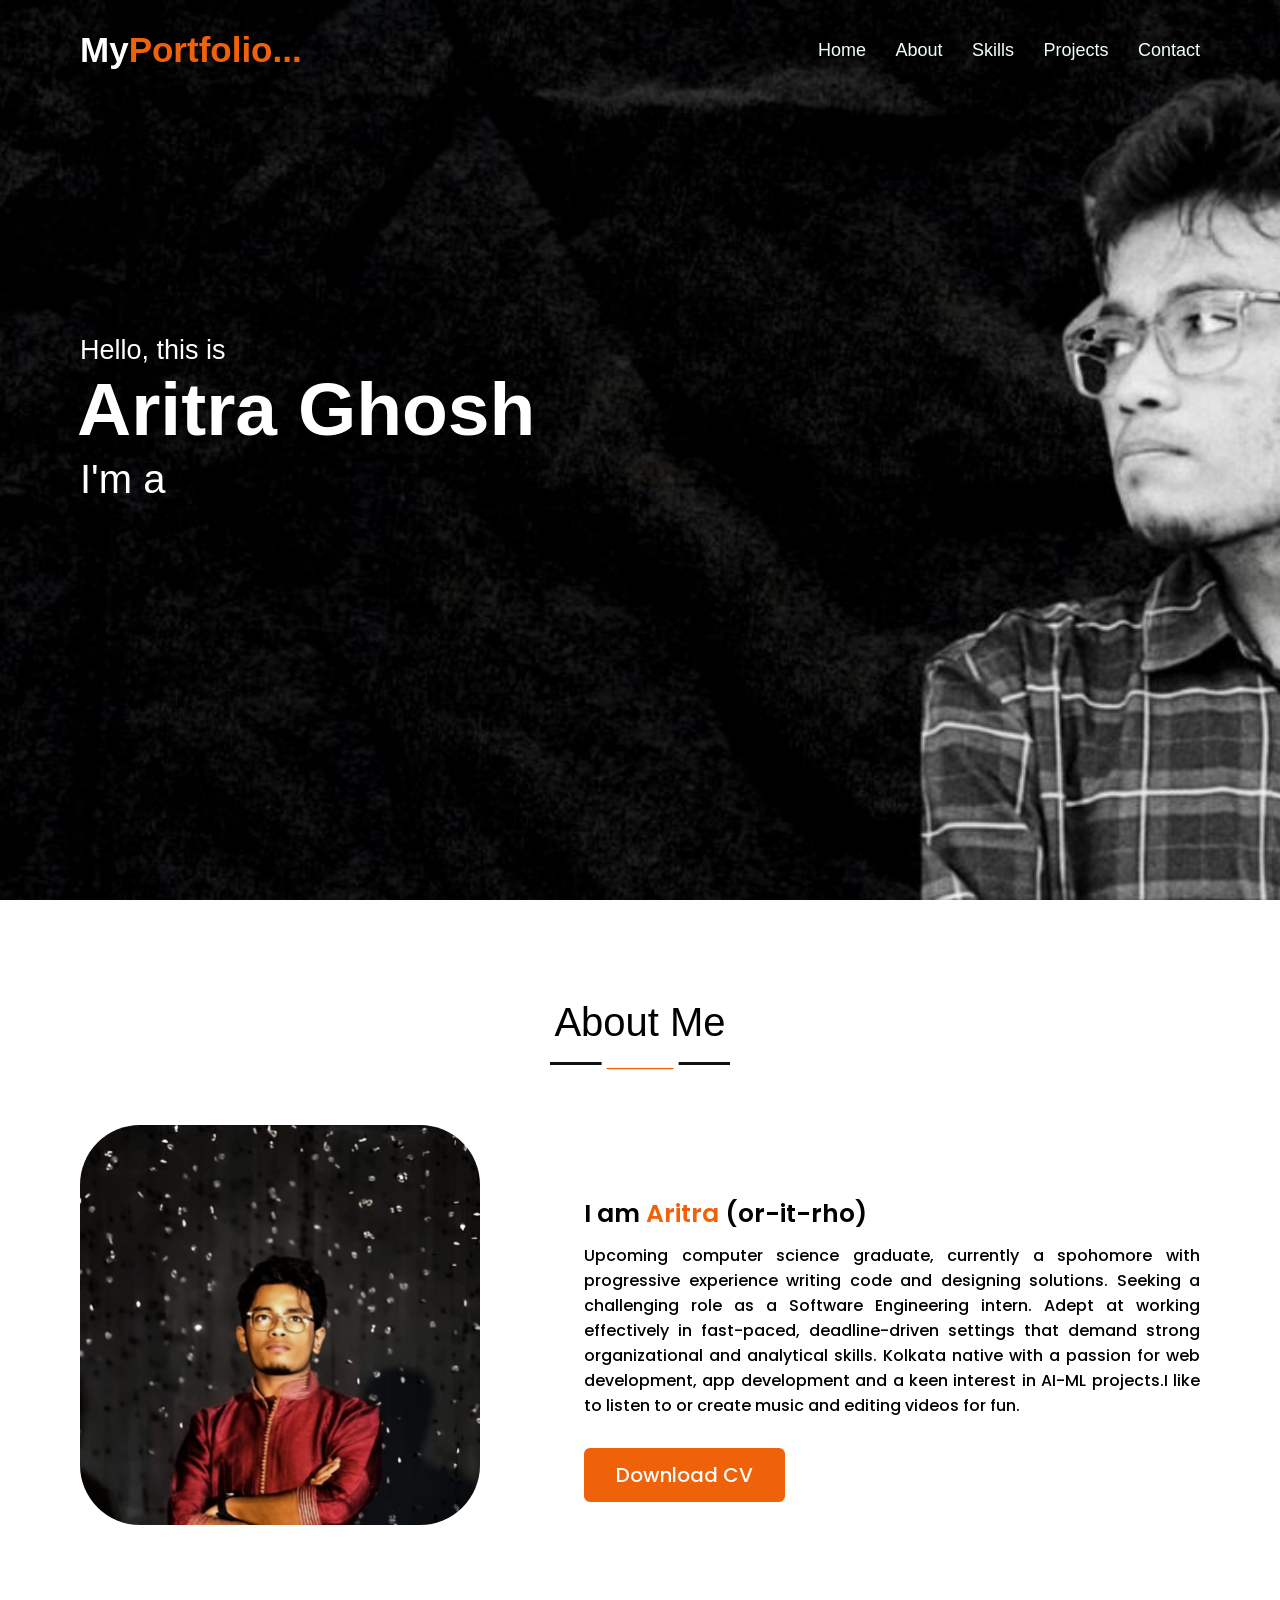
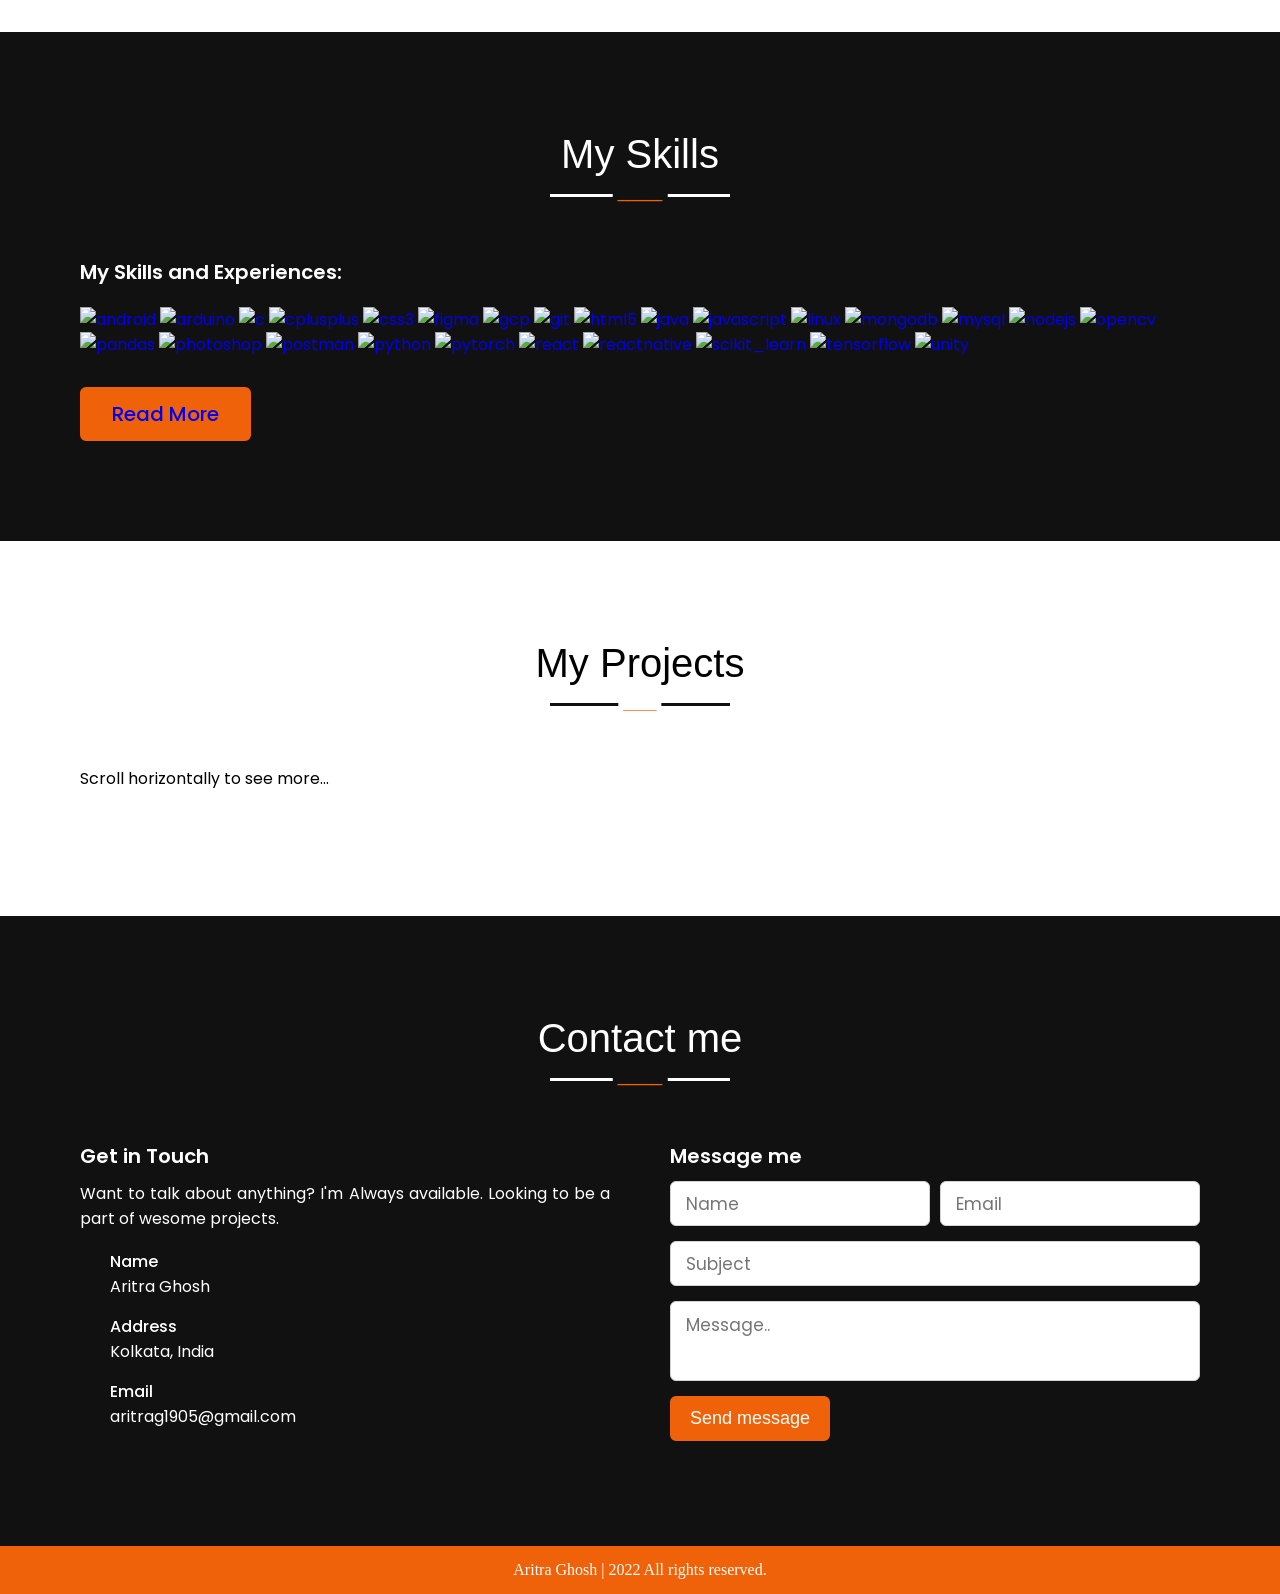
==== index.html @ 06ac8fee "Rename folioindex.html to index.html" ====
<!DOCTYPE html>
<html lang="en">

    <head>
        <meta charset="UTF-8">
        <meta name="viewport" content="width=device-width, initial-scale=1.0">
        <title>Aritra Ghosh</title>
        <link rel="stylesheet" href="foliostyle.css">
        <script src="https://kit.fontawesome.com/a076d05399.js"></script>
        <script src="https://code.jquery.com/jquery-3.5.1.min.js"></script>
        <script src="https://cdnjs.cloudflare.com/ajax/libs/typed.js/2.0.12/typed.min.js"></script>
        <script src="https://cdnjs.cloudflare.com/ajax/libs/waypoints/4.0.1/jquery.waypoints.min.js"></script>
        <script src="https://kit.fontawesome.com/a94023e03b.js"></script>
        <script src="https://cdnjs.cloudflare.com/ajax/libs/OwlCarousel2/2.3.4/owl.carousel.min.js"></script>
        <link rel="stylesheet" href="https://cdnjs.cloudflare.com/ajax/libs/OwlCarousel2/2.3.4/assets/owl.carousel.min.css"/>
    </head>

    <body>
        <div class="scroll-up-btn">
            <i class="fas fa-angle-up"></i>
        </div>

        <!--navbar section start-->
        <nav class="navbar">
            <div class="max-width">
                <div class="logo"><a href="#">My<span>Portfolio...</span></a></div>
                <ul class="menu">
                    <li><a href="#home" class="menu-btn">Home</a></li>
                    <li><a href="#about" class="menu-btn">About</a></li>
                    <li><a href="#skills" class="menu-btn">Skills</a></li>
                    <li><a href="#teams" class="menu-btn">Projects</a></li>
                    <li><a href="#contact" class="menu-btn">Contact</a></li>
                </ul>
                <div class="menu-btn">
                    <i class="fas fa-bars"></i>
                </div>
            </div>
        </nav>

        <!-- home section start -->
        <section class="home" id="home">
            <div class="max-width">
                <div class="home-content">
                    <div class="text-1">Hello, this is</div>
                    <div class="text-2">Aritra Ghosh</div>
                    <div class="text-3">I'm a <span class="typing"></span></div>
                    <!--<a href="https://www.linkedin.com/in/aritraghosh1905/" target="_blank">Hire me</a>-->
                    <a href="https://www.linkedin.com/in/aritraghosh1905/" target="_blank" class="fab fa-linkedin" style="margin-top: 150px;margin-right: 20px;font-size: 50px;color:aliceblue;"></a>
                    <a href="https://github.com/TheCleverIdiott" target="_blank" class="fab fa-github-square" style="margin-right: 20px;font-size: 50px;color:aliceblue;"></a>
                    <a href="https://twitter.com/AritraG_?t=d9VGV6i6XvkN2XAbL32r4g&s=09" target="_blank" class="fab fa-twitter-square" style="margin-right: 20px;font-size: 50px;color:aliceblue;"></a>
                    <a href="https://instagram.com/_.thecleveridiot._?igshid=YmMyMTA2M2Y=" target="_blank" class="fab fa-instagram-square" style="margin-right: 20px;font-size: 50px;color:aliceblue;"></a>
                    <a href="https://www.facebook.com/profile.php?id=100022439499129" target="_blank" class="fab fa-facebook-square" style="margin-right: 20px;font-size: 50px;color:aliceblue;"></a>
                </div>
            </div>
        </section>

        <!-- about section start -->
        <section class="about" id="about">
            <div class="max-width">
                <h2 class="title">About Me</h2>
                <div class="about-content">
                    <div class="column left">
                        <img src="profile-1.jpeg" alt="">
                    </div>
                    <div class="column right">
                        <div class="text">I am <span>Aritra</span> (or-it-rho)</div>
                        <p>Upcoming computer science graduate, currently a spohomore with progressive experience writing code and designing solutions. Seeking a challenging role as a Software Engineering intern. Adept at working effectively in fast-paced, deadline-driven settings that demand strong organizational and analytical skills. Kolkata native with a passion for web development, app development and a keen interest in AI-ML projects.I like to listen to or create music and editing videos for fun.</p>
                        <a href="https://www.canva.com/design/DAFDxd1d36I/iUpHXZbyqyY1tHmh8yliJA/view?utm_content=DAFDxd1d36I&utm_campaign=designshare&utm_medium=link2&utm_source=sharebutton" target="_blank">Download CV</a>
                    </div>
                </div>
            </div>
        </section>



        <!---Skills Section start-->
        <section class="skills" id="skills">
            <div class="max-width">
                <h2 class="title">My Skills</h2>
                <div class="skills-content">
                    <div class="column-left">
                        <div class="text">My Skills and Experiences: </div>
                        <p>
                        <a href="https://developer.android.com" target="_blank" rel="noreferrer"><img src="https://raw.githubusercontent.com/devicons/devicon/master/icons/android/android-original-wordmark.svg" alt="android" width="100" height="100"/></a>
                        <a href="https://www.arduino.cc/" target="_blank" rel="noreferrer"> <img src="https://cdn.worldvectorlogo.com/logos/arduino-1.svg" alt="arduino" width="100" height="100"/> </a>
                        <a href="https://www.cprogramming.com/" target="_blank" rel="noreferrer"> <img src="https://raw.githubusercontent.com/devicons/devicon/master/icons/c/c-original.svg" alt="c" width="100" height="100"/> </a>
                        <a href="https://www.w3schools.com/cpp/" target="_blank" rel="noreferrer"> <img src="https://raw.githubusercontent.com/devicons/devicon/master/icons/cplusplus/cplusplus-original.svg" alt="cplusplus" width="100" height="100"/> </a>
                        <a href="https://www.w3schools.com/css/" target="_blank" rel="noreferrer"> <img src="https://raw.githubusercontent.com/devicons/devicon/master/icons/css3/css3-original-wordmark.svg" alt="css3" width="100" height="100"/> </a> <a href="https://www.figma.com/" target="_blank" rel="noreferrer"></a>
                        <a href="https://www.figma.com/" target="_blank" rel="noreferrer"> <img src="https://www.vectorlogo.zone/logos/figma/figma-icon.svg" alt="figma" width="100" height="100"/> </a>
                        <a href="https://cloud.google.com" target="_blank" rel="noreferrer"> <img src="https://www.vectorlogo.zone/logos/google_cloud/google_cloud-icon.svg" alt="gcp" width="100" height="100"/> </a>
                        <a href="https://git-scm.com/" target="_blank" rel="noreferrer"> <img src="https://www.vectorlogo.zone/logos/git-scm/git-scm-icon.svg" alt="git" width="100" height="100"/> </a>
                        <a href="https://www.w3.org/html/" target="_blank" rel="noreferrer"> <img src="https://raw.githubusercontent.com/devicons/devicon/master/icons/html5/html5-original-wordmark.svg" alt="html5" width="100" height="100"/> </a>
                        <a href="https://www.java.com" target="_blank" rel="noreferrer"> <img src="https://raw.githubusercontent.com/devicons/devicon/master/icons/java/java-original.svg" alt="java" width="100" height="100"> </a>
                        <a href="https://developer.mozilla.org/en-US/docs/Web/JavaScript" target="_blank" rel="noreferrer"> <img src="https://raw.githubusercontent.com/devicons/devicon/master/icons/javascript/javascript-original.svg" alt="javascript" width="100" height="100"/> </a>
                        <a href="https://www.linux.org/" target="_blank" rel="noreferrer"> <img src="https://raw.githubusercontent.com/devicons/devicon/master/icons/linux/linux-original.svg" alt="linux" width="100" height="100"/> </a>
                        <a href="https://www.mongodb.com/" target="_blank" rel="noreferrer"> <img src="https://raw.githubusercontent.com/devicons/devicon/master/icons/mongodb/mongodb-original-wordmark.svg" alt="mongodb" width="100" height="100"/> </a>
                        <a href="https://www.mysql.com/" target="_blank" rel="noreferrer"> <img src="https://raw.githubusercontent.com/devicons/devicon/master/icons/mysql/mysql-original-wordmark.svg" alt="mysql" width="100" height="100"/> </a>
                        <a href="https://nodejs.org" target="_blank" rel="noreferrer"> <img src="https://raw.githubusercontent.com/devicons/devicon/master/icons/nodejs/nodejs-original-wordmark.svg" alt="nodejs" width="100" height="100"/> </a>
                        <a href="https://opencv.org/" target="_blank" rel="noreferrer"> <img src="https://www.vectorlogo.zone/logos/opencv/opencv-icon.svg" alt="opencv" width="100" height="100"/> </a>
                        <a href="https://pandas.pydata.org/" target="_blank" rel="noreferrer"> <img src="https://raw.githubusercontent.com/devicons/devicon/2ae2a900d2f041da66e950e4d48052658d850630/icons/pandas/pandas-original.svg" alt="pandas" width="100" height="100"/> </a>
                        <a href="https://www.photoshop.com/en" target="_blank" rel="noreferrer"> <img src="https://raw.githubusercontent.com/devicons/devicon/master/icons/photoshop/photoshop-line.svg" alt="photoshop" width="100" height="100"/> </a>
                        <a href="https://postman.com" target="_blank" rel="noreferrer"> <img src="https://www.vectorlogo.zone/logos/getpostman/getpostman-icon.svg" alt="postman" width="100" height="100"/> </a>
                        <a href="https://www.python.org" target="_blank" rel="noreferrer"> <img src="https://raw.githubusercontent.com/devicons/devicon/master/icons/python/python-original.svg" alt="python" width="100" height="100"/> </a>
                        <a href="https://pytorch.org/" target="_blank" rel="noreferrer"> <img src="https://www.vectorlogo.zone/logos/pytorch/pytorch-icon.svg" alt="pytorch" width="100" height="100"/> </a>
                        <a href="https://reactjs.org/" target="_blank" rel="noreferrer"> <img src="https://raw.githubusercontent.com/devicons/devicon/master/icons/react/react-original-wordmark.svg" alt="react" width="100" height="100"/> </a> 
                        <a href="https://reactnative.dev/" target="_blank" rel="noreferrer"> <img src="https://reactnative.dev/img/header_logo.svg" alt="reactnative" width="100" height="100"/> </a>
                        <a href="https://scikit-learn.org/" target="_blank" rel="noreferrer"> <img src="https://upload.wikimedia.org/wikipedia/commons/0/05/Scikit_learn_logo_small.svg" alt="scikit_learn" width="100" height="100"/> </a>
                        <a href="https://www.tensorflow.org" target="_blank" rel="noreferrer"> <img src="https://www.vectorlogo.zone/logos/tensorflow/tensorflow-icon.svg" alt="tensorflow" width="100" height="100"/> </a>
                        <a href="https://unity.com/" target="_blank" rel="noreferrer"> <img src="https://www.vectorlogo.zone/logos/unity3d/unity3d-icon.svg" alt="unity" width="100" height="100"/> </a>
                        </p>
                        <div class="readmore">
                            <a href="#">Read More</a>
                        </div>
                    </div>
                </div>
            </div>
        </section>

        <!-- del 1 -->

        <!-- teams/ pro f m section start-->
        <section class="teams" id="teams">
            <div class="max-width">
                <h2 class="title">My Projects</h2>
                <p>Scroll horizontally to see more...</p>
                <br>
                <div class="carousel owl-carousel">
                    <!--proj 1-->
                    <div class="card">
                        <div class="box">
                            <img src="senmeter logo.jpeg" height="50%" width="50%">
                            <div class="text">SenMeter</div>
                            <p>A tool that detects depression from your online presence using AI.</p>
                        </div>
                    </div>
                    <!--proj 2-->
                    <div class="card">
                        <div class="box">
                            <img src="senmeter logo.jpeg" height="50%" width="50%">
                            <div class="text">Result Predictor</div>
                            <p>Predicting the score of a student based on the number of hours the student studied.</p>
                        </div>
                    </div>
                    <!--proj 3-->
                    <div class="card">
                        <div class="box">
                            <img src="senmeter logo.jpeg" height="50%" width="50%">
                            <div class="text">Desktop Gesture Control</div>
                            <p>Control features of your desktop like brightness, volume and cursor using just hand gestures.</p>
                        </div>
                    </div> 
                    <div class="card">
                        <div class="box">
                            <img src="senmeter logo.jpeg" height="50%" width="50%">
                            <div class="text">Desktop Gesture Control</div>
                            <p>Control features of your desktop like brightness, volume and cursor using just hand gestures.</p>
                        </div>
                    </div>
                    <div class="card">
                        <div class="box">
                            <img src="senmeter logo.jpeg" height="50%" width="50%">
                            <div class="text">Desktop Gesture Control</div>
                            <p>Control features of your desktop like brightness, volume and cursor using just hand gestures.</p>
                        </div>
                    </div>
                </div>
            </div>
        </section>

        <!-- contact section start -->
        <section class="contact" id="contact">
            <div class="max-width">
                <h2 class="title">Contact me</h2>
                <div class="contact-content">
                    <div class="column left">
                        <div class="text">Get in Touch</div>
                        <p>Want to talk about anything? I'm Always available. Looking to be a part of wesome projects.</p>
                        <div class="icons">
                            <div class="row">
                                <i class="fas fa-user"></i>
                                <div class="info">
                                    <div class="head">Name</div>
                                    <div class="sub-title">Aritra Ghosh</div>
                                </div>
                            </div>
                            <div class="row">
                                <i class="fas fa-map-marker-alt"></i>
                                <div class="info">
                                    <div class="head">Address</div>
                                    <div class="sub-title">Kolkata, India</div>
                                </div>
                            </div>
                            <div class="row">
                                <i class="fas fa-envelope"></i>
                                <div class="info">
                                    <div class="head">Email</div>
                                    <div class="sub-title">aritrag1905@gmail.com</div>
                                </div>
                            </div>
                        </div>
                    </div>
                    <div class="column right">
                        <div class="text">Message me</div>
                        <form action="#mailto:aritrag1905@gmail.com">
                            <div class="fields">
                                <div class="field name">
                                    <input type="text" placeholder="Name" required>
                                </div>
                                <div class="field email">
                                    <input type="email" placeholder="Email" required>
                                </div>
                            </div>
                            <div class="field">
                                <input type="text" placeholder="Subject" required>
                            </div>
                            <div class="field textarea">
                                <textarea cols="30" rows="10" placeholder="Message.." required></textarea>
                            </div>
                            <div class="button-area">
                                <button type="submit">Send message</button>
                            </div>
                        </form>
                    </div>
                </div>
            </div>
        </section>

        <!-- footer section start -->
        <footer>
            <span class="far fa-copyright"></span>Aritra Ghosh | 2022 All rights reserved.</span>
        </footer>

        <script src="folioscript.js"></script>
        
    </body>

</html>
---- foliostyle.css ----
@import url('https://fonts.googleapis.com/css2?family=rgb(240, 98, 9)+Text&family=Poppins:wght@100&display=swap');

*{
    margin: 0;
    padding: 0;
    box-sizing:border-box;
    text-decoration: none;
}
html{
    scroll-behavior: smooth;
}
.max-width{
    max-width: 1300px;
    padding: 0 80px;
    margin: auto;
}

/*navbar stylying*/
.navbar{
    position: fixed;
    width: 100%;
    z-index: 999;
    padding: 30px 0;
    font-family: 'Ubuntu', sans-serif;
    transition: all 0.3s ease;
}
.navbar.sticky{
    padding: 15px 0;
    background: rgb(240, 98, 9);
}
.navbar .max-width{
    display: flex;
    align-items: center;
    justify-content: space-between;
}
.navbar .logo a{
    color: #fff;
    font-size: 35px;
    font-weight: 600;
}
.navbar .logo a span{
    color: rgb(240, 98, 9);
    transition: all 0.3s ease;
}
.navbar.sticky .logo a span{
    color:#fff;
    transition: all 0.3s ease;
}
.navbar.sticky .logo a span{
    color:#fff;
    transition: all 0.3s ease;
}
.navbar .menu li {
    list-style: none;
    display: inline-block;
}
.navbar .menu li a{
    display: block;
    color: azure;
    font-size: 18px;
    font-weight:500;
    margin-left: 25px;
    transition: color 0.3s ease;
}
.navbar .menu li a:hover{
    color: rgb(240, 98, 9);
}
.navbar.sticky .menu li a:hover{
    color:#fff;
}

/*menu btn styling*/
.menu-btn{
    color: #fff;
    font-size: 23px;
    cursor: pointer;
    display: none;
}
.scroll-up-btn{
    position: fixed;
    height: 45px;
    width: 42px;
    background: rgb(240, 98, 9);
    right: 30px;
    bottom: 30px;
    text-align: center;
    line-height: 45px;
    color: #fff;
    border-color: #fff;
    z-index: 9999;
    font-size: 30px;
    border-radius: 6px;
    cursor: pointer;
    opacity: 0;
    pointer-events: none;
    transition: all 0.3s ease;
}
.scroll-up-btn.show{
    bottom: 30px;
    opacity: 1;
    pointer-events: auto;
}

/* home section styling */
.home{
    display: flex;
    background: url("foliobanner.jpg") no-repeat center;
    background-size: cover;
    background-attachment: fixed;
    height: 100vh;
    color:#fff;
    min-width: 500px;
    font-family: 'Ubuntu', sans-serif;
}
.home .max-width{
    margin: auto 0 auto 40px;

}
.home .home-content .text-1{
    font-size: 27px;
}
.home .home-content .text-2{
    font-size: 75px;
    font-weight: 600;
    margin-left: -3px;
}
.home .home-content .text-3{
    font-size: 40px;
    margin: 5px 0;
}
.home .home-content .text-3 span{
    color: rgb(240, 98, 9);
    font-weight: 500;
}
/*.home .home-content a{
    display: inline-block;
    background: rgb(240, 98, 9);
    color: #fff;
    font-size: 25px;
    padding: 12px 36px;
    margin-top: 20px;
    font-weight: 400;
    border-radius: 6px;
    border: 2px solid rgb(240, 98, 9);
    transition: all 0.3s ease;
}
.home .home-content a:hover{
    color: #fff;
    background: none;
}*/

/* all similar styling code */
.about, .services, .skills, .teams, .contact{
    font-family: 'Poppins', sans-serif;
}
.about .about-content, .services .serv-content, .skills .skills-content, .contact .contact-content{
    display: flex;
    flex-wrap: wrap;
    align-content: center;
    justify-content: space-between;
}
section{
    padding: 100px 0;
}
section .title{
    position: relative;
    text-align: center;
    font-size: 40px;
    font-weight: 500;
    margin-bottom: 60px;
    padding-bottom: 20px;
    font-family: 'Ubuntu', sans-serif;
}
section .title::before{
    content: "";
    position: absolute;
    bottom: 0px;
    left: 50%;
    width: 180px;
    height: 3px;
    background: #111;
    transform: translateX(-50%);
}
section .title::after{
    content: "______";
    position: absolute;
    bottom: -10px;
    left: 50%;
    font-size: 20px;
    color: rgb(240, 98, 9);
    padding: 5px;
    background: #fff;
    transform: translateX(-50%);
}

/* About Section Styling */
.about .about-content .left{
    width: 25%;
}
.about .about-content .left img{
    height:400px;
    width: 400px;
    object-fit: cover;
    border-radius: 15%;
}
.about .about-content .right{
    font-weight: 500;
    width: 55%;
    margin-top: 70px;
}
.about .about-content .right .text{
    font-size: 25px;
    font-weight: 600;
    margin-bottom: 10px;
}
.about .about-content .right .text span{
    color: rgb(240, 98, 9);
}
.about .about-content .right p{
    text-align: justify;
}
.about .about-content .right a{
    display: inline-block;
    background: rgb(240, 98, 9);
    color: #fff;
    font-size: 20px;
    font-weight: 500;
    padding: 10px 30px;
    margin-top: 30px;
    border-radius: 6px;
    border: 2px solid rgb(240, 98, 9);
    transition: all 0.3s ease;
}
.about .about-content .right a:hover{
    color: rgb(240, 98, 9);
    background: none;
}


/* services section styling */
.services{
    color: #fff;
    background: #111;
}
.services .title::before{
    background: #fff;
}
.services .title::after{
    background: #111;
    content: "____";
}
.services .serv-content .card{
    width: calc(33% - 20px);
    background: #222;
    text-align: center;
    border-radius: 6px;
    padding: 20px 25px;
    cursor: pointer;
    transition: all 0.3s ease;
}
.services .serv-content .card:hover{
    background: rgb(240, 98, 9);
}
.services .serv-content .card .box{
    transition: all 0.3s ease;
}
.services .serv-content .card:hover .box{
    transform: scale(1.05);
}
/*.services .serv-content .card{}
.services .serv-content .card i{
    background: #fff;
}
*/
.services .serv-content .card .text{
    font-size: 25px;
    font-weight: 500;
    margin: 10px 0 7px 0;
}


/* skills section styling */
/*.skills{
    display: flex;
    background: url("BL BG.jpg") no-repeat center;
    background-size: cover;
    background-attachment: fixed;
    height: 100vh;
}*/
.skills{
    color: #fff;
    background: #111;
}
.skills .title::before{
    background: #fff;
}
.skills .title::after{
    background: #111;
    content: "____";
}
.skills .skills-content .column{
    width: calc(50% - 30px);
}
.skills .skills-content .text{
    font-size: 20px;
    font-weight: 600;
    margin-bottom: 20px;
}
.skills .skills-content .readmore{
    display: inline-block;
    background: rgb(240, 98, 9);
    color: #fff;
    font-size: 20px;
    font-weight: 500;
    padding: 10px 30px;
    margin-top: 30px;
    border-radius: 6px;
    border: 2px solid rgb(240, 98, 9);
    transition: all 0.3s ease;
}


/* teams section styling */

/* del 2*/

.teams .title::before{
    background: #111;
}
.teams .title::after{
    background: #fff;
    font-size: 10px;
    content: "______";
}
.teams .carousel .card{
    background: rgb(181, 181, 181);
    display: flex;
    flex-direction: column;
    align-items: center;
    justify-content: center;
    text-align: center;
    transition: all 0.3s ease;
    border-radius: 6px;
}
.teams .carousel .card .box{
    display: flex;
    flex-direction: column;
    align-items: center;
    justify-content: center;
    text-align: center;
    transition: all 0.3s ease;
}
.teams .carousel .card:hover{
    background: rgb(240, 98, 9);
}
.teams .carousel .card:hover .box{
    transform: scale(1.05);
}
.teams .carousel .card .text{
    font-size: 25px;
    font-weight: 500;
    margin: 10px 0 7px 0;
}
.teams .carousel .card .img{
    border-radius: 50%;
}
.teams .carousel .card:hover .img{
    border-color: #fff;
    transition: all 0.3s ease;
}
.owl-dots{
    text-align: center;
    margin-top: 20px;
}
.owl-dot{
    height: 13px;
    width: 13px;
    margin: 0 5px;
    outline: none!important;
    border-radius: 50%;
    border: 2px solid rgb(240, 98, 9)!important;
    transition: all 0.3s ease;
}
.owl-dot.active{
    width: 35px;
    border-radius: 14px;
}
.owl-dot.active, .owl-dot:hover{
    background: rgb(240, 98, 9)!important;
}


/* contact section styling */
.contact{
    color: #fff;
    background: #111;
}
.contact .title::before{
    background: #fff;
}
.contact .title::after{
    background: #111;
    content: "____";
}

/* del 3*/

.contact .contact-content .column{
    width: calc(50% - 30px);
}
.contact .contact-content .text{
    font-size: 20px;
    font-weight: 600;
    margin-bottom: 10px;
}
.contact .contact-content .left p{
    text-align: justify;
}
.contact .contact-content .left .icons{
    margin: 10px 0;
}
.contact .contact-content .row{
    display: flex;
    height: 65px;
    align-items: center;
}
.contact .contact-content .row .info{
    margin-left: 30px;
}
.contact .contact-content .row i{
    font-size: 25px;
    color: rgb(240, 98, 9);
}
.contact .contact-content .info .head{
    font-weight: 500;
}
.contact .contact-content .info .sub-title{
    color: #fff;
}
.contact .right form .fields{
    display: flex;
}
.contact .right form .field,
.contact .right form .fields .field{
    height: 45px;
    width: 100%;
    margin-bottom: 15px;
}
.contact .right form .textarea{
    height: 80px;
    width: 100%;
}
.contact .right form .name{
    margin-right: 10px;
}
.contact .right form .field input,
.contact .right form .textarea textarea{
    height: 100%;
    width: 100%;
    border: 1px solid lightgrey;
    border-radius: 6px;
    outline: none;
    padding: 0 15px;
    font-size: 17px;
    font-family: 'Poppins', sans-serif;
    transition: all 0.3s ease;
}
.contact .right form .field input:focus,
.contact .right form .textarea textarea:focus{
    border-color: #b3b3b3;
}
.contact .right form .textarea textarea{
  padding-top: 10px;
  resize: none;
}
.contact .right form .button-area{
  display: flex;
  align-items: center;
}
.right form .button-area button{
  color: #fff;
  display: block;
  width: 160px!important;
  height: 45px;
  outline: none;
  font-size: 18px;
  font-weight: 500;
  border-radius: 6px;
  cursor: pointer;
  flex-wrap: nowrap;
  background: rgb(240, 98, 9);
  border: 2px solid rgb(240, 98, 9);
  transition: all 0.3s ease;
}
.right form .button-area button:hover{
  color: rgb(240, 98, 9);
  background: none;
}


/* footer section styling */
footer{
    background: rgb(240, 98, 9);
    padding: 15px 23px;
    color: #fff;
    text-align: center;
}
footer span a{
    color: crimson;
    text-decoration: none;
}
footer span a:hover{
    text-decoration: underline;
}


/*responsive media query styling*/
@media (max-width: 1300px){
    .home .max-width{
        margin-left: 0px;
    }
}
@media (max-width: 1104px){
    .about .about-content .left img{
        height:350px;
        width: 350px;
}
@media (max-width: 991px){
    .max-width{
    padding: 0 50px;
    }
}
@media (max-width: 947px){
    .max-width{
        padding: 0 50px; 
    }
    .menu-btn{
        display: block;
        z-index: 999;
    }
    .menu-btn i.active::before{
        content: "\f00d";
    }
    .navbar .menu{
        position: fixed;
        height: 100vh;
        width: 100%;
        left: -100%;
        top: 0;
        background: #111;
        text-align: center;
        padding-top: 80px;
        transition: all 0.3s ease;
    }
    .navbar .menu.active{
        left: 0;
    }
    .navbar .menu li{
        display: block;
    }
    .navbar .manru li a{
        display: inline-block;
        margin: 20px 0;
        font-size: 25px;

    }
    .home .home-content .text-2{
        font-size: 70px;
    }
    .home .home-content .text-3{
        font-size: 35px;
    }
    .home .home-content a{
        font-size: 23px;
        padding: 10px 30px;
    }
    .max-width{
        max-width: 800px;
    }
    .about .about-content .column{
        width: 50%;
    }
    .about .about-content .left{
        display: flex;
        justify-content: center;
        margin: 0 auto 60px;
    }
    .about .about-content .right{
        flex: 100%;
    }
    .services .serv-content .card{
        width: calc(50% - 10px);
        margin-bottom: 20px;
    }
}
@media (max-width: 690px){
    .max-width{
        padding: 0 23px;
    }
    .home .home-content .text-2{
        font-size: 60px;
    }
    .home .home-content .text-3{
        font-size: 32px;
    }
    .home .home-content a{
        font-size: 20px;
    }
    .services .serv-content .card{
        width: 100%;
    }
}
@media (max-width: 500px){
    .home .home-content .text-2{
        font-size: 60px;
    }
    .home .home-content .text-3{
        font-size: 27px;
    }
}
}
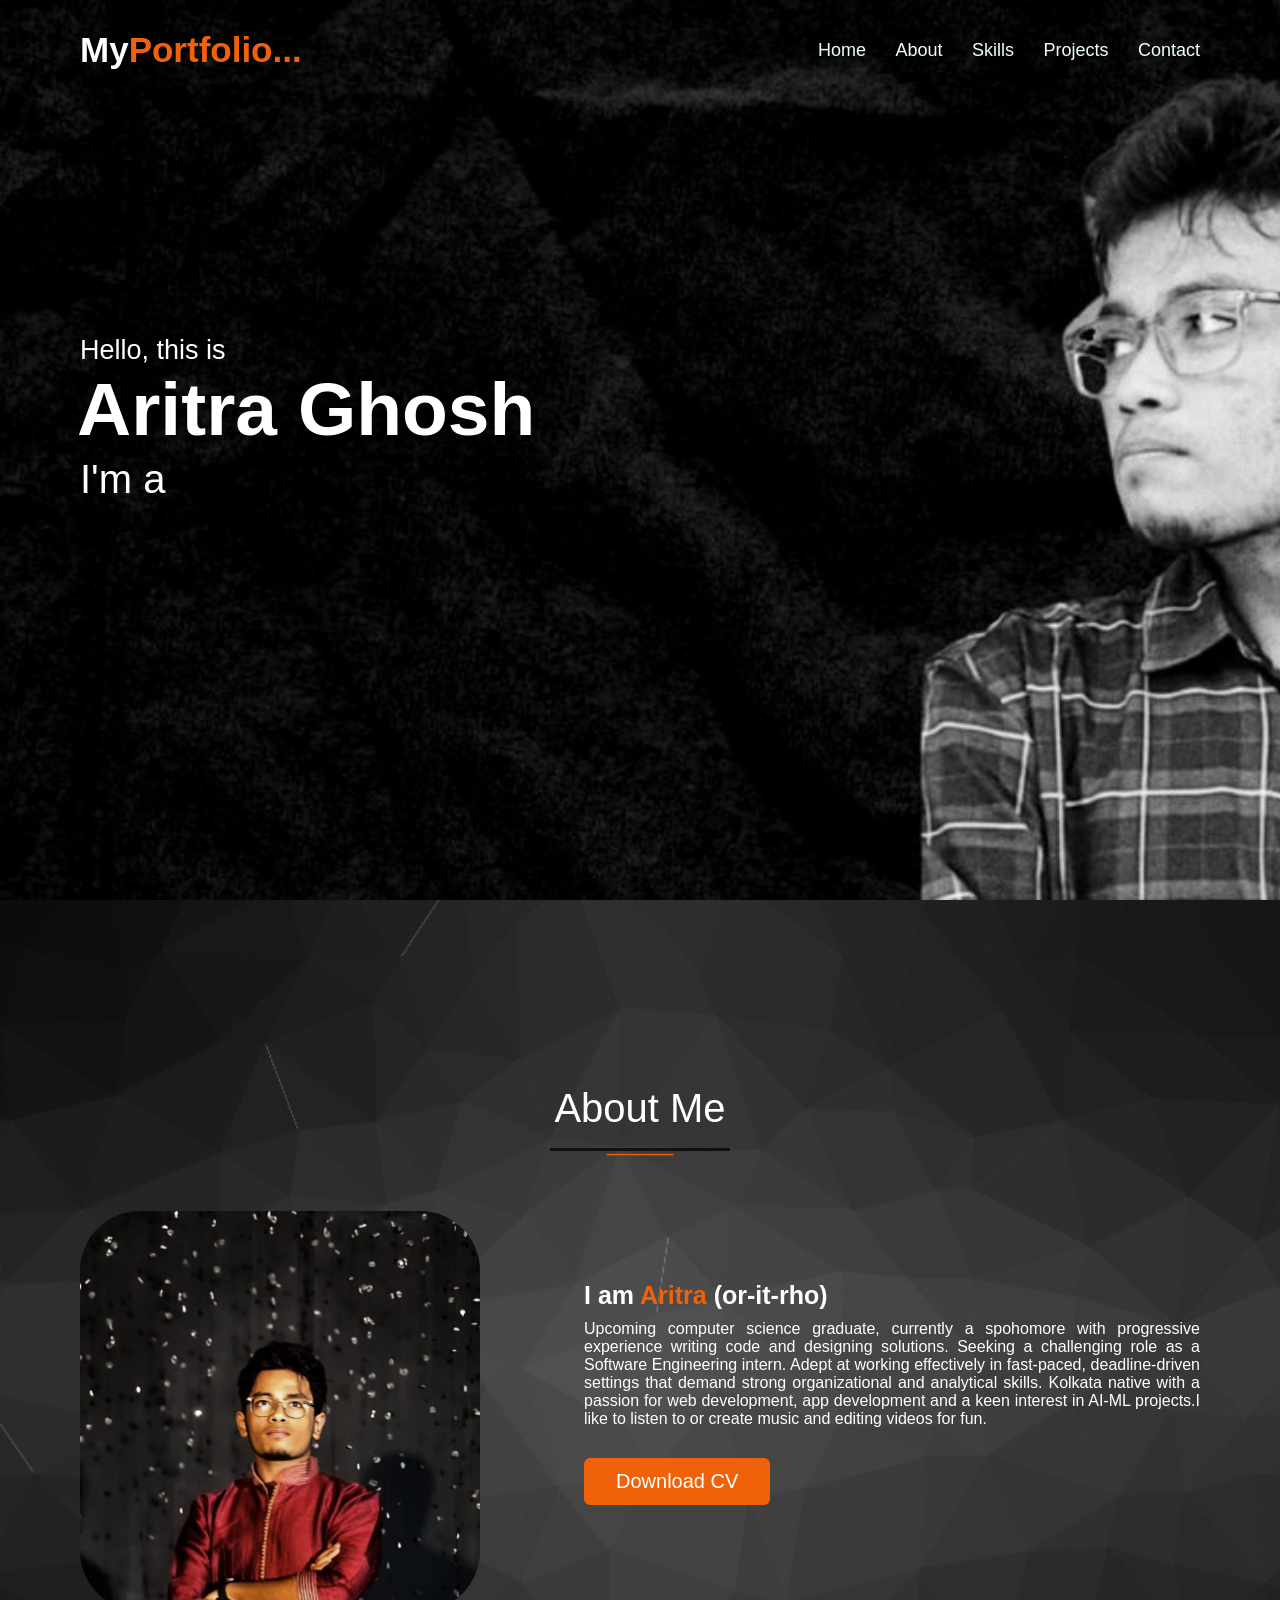
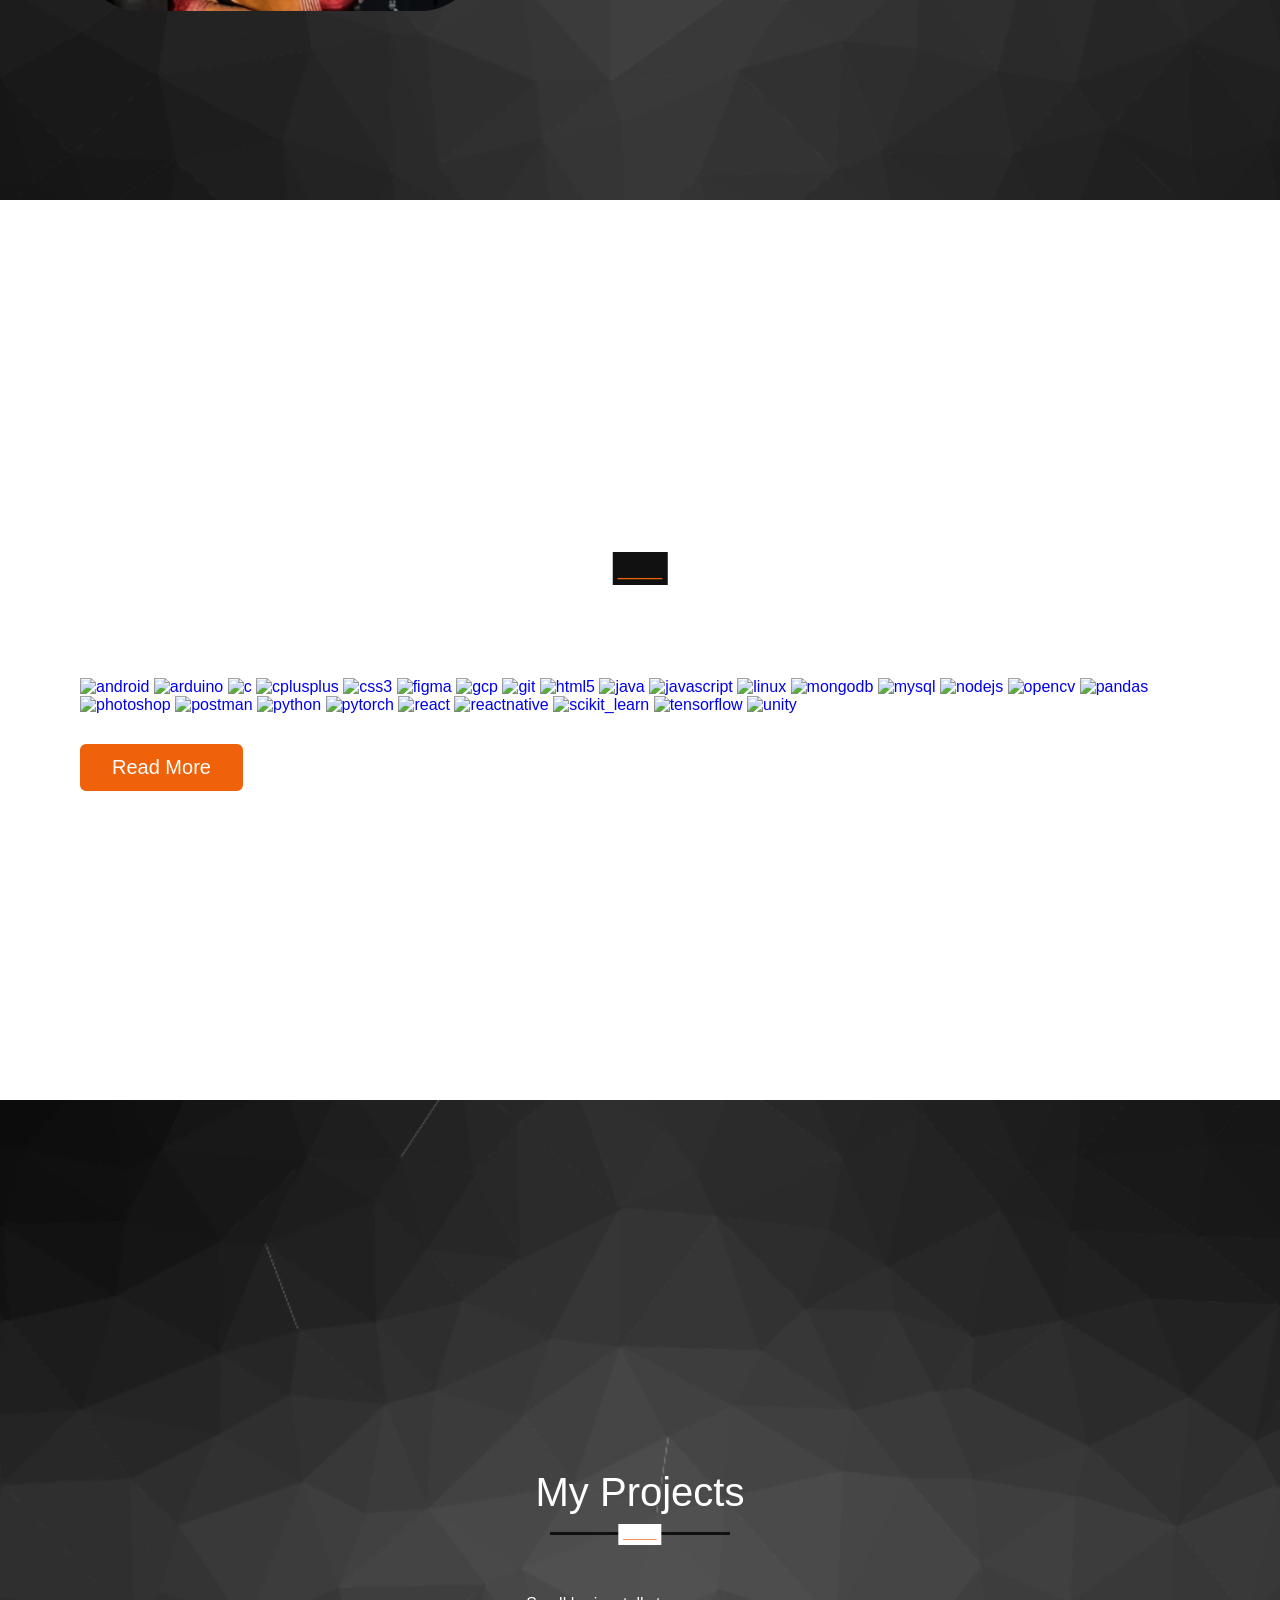
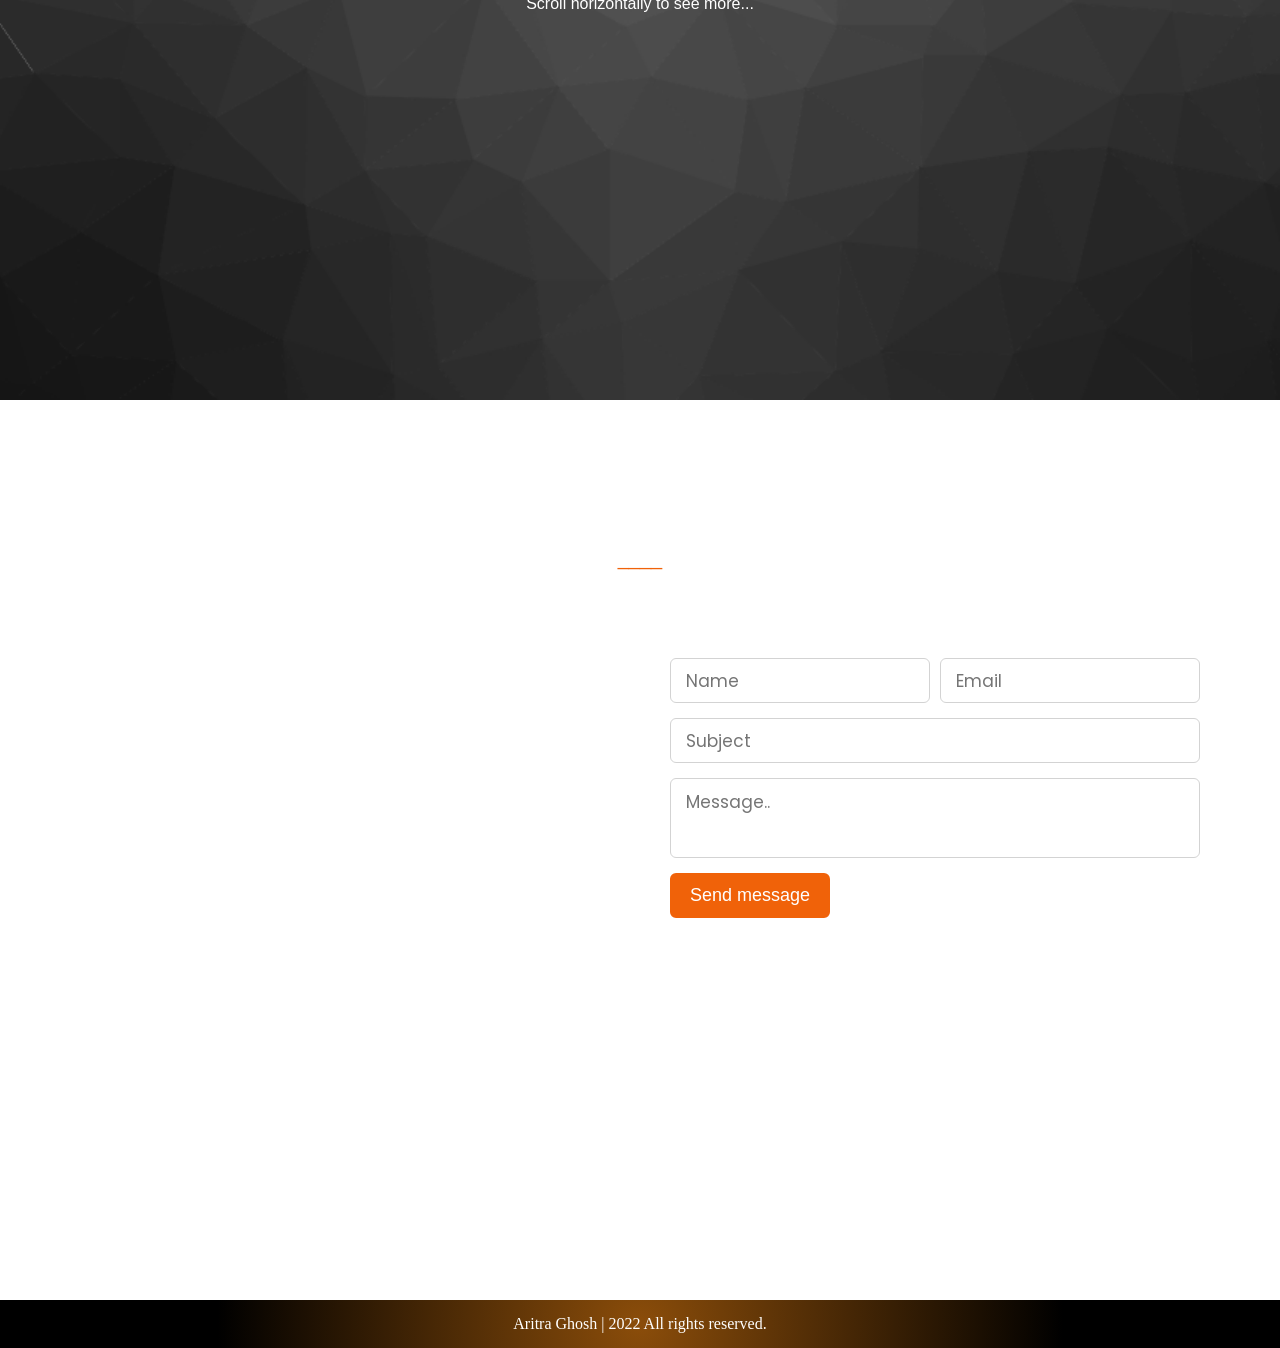
==== commit 68d8bf5c: "updated 29/10/22" ====
--- a/index.html
+++ b/index.html
@@ -109,7 +109,7 @@
                         <a href="https://unity.com/" target="_blank" rel="noreferrer"> <img src="https://www.vectorlogo.zone/logos/unity3d/unity3d-icon.svg" alt="unity" width="100" height="100"/> </a>
                         </p>
                         <div class="readmore">
-                            <a href="#">Read More</a>
+                            <a href="#" style="color: #fff;" >Read More</a>
                         </div>
                     </div>
                 </div>
--- a/foliostyle.css
+++ b/foliostyle.css
@@ -26,7 +26,8 @@
 }
 .navbar.sticky{
     padding: 15px 0;
-    background: rgb(240, 98, 9);
+    background: rgb(139,77,10);
+    background: radial-gradient(circle, rgba(139,77,10,1) 0%, rgba(0,0,0,1) 66%);
 }
 .navbar .max-width{
     display: flex;
@@ -80,7 +81,8 @@
     position: fixed;
     height: 45px;
     width: 42px;
-    background: rgb(240, 98, 9);
+    background: rgb(139,77,10);
+    background: radial-gradient(circle, rgba(139,77,10,1) 0%, rgba(0,0,0,1) 66%);
     right: 30px;
     bottom: 30px;
     text-align: center;
@@ -194,6 +196,19 @@
 }
 
 /* About Section Styling */
+.about{
+    display: flex;
+    background: url("dark bg.png") no-repeat center;
+    background-size: cover;
+    background-attachment: local;
+    height: 100vh;
+    color:#fff;
+    min-width: 500px;
+    font-family: 'Ubuntu', sans-serif;
+}
+.about .title::after{
+    background: none;
+}
 .about .about-content .left{
     width: 25%;
 }
@@ -288,8 +303,16 @@
     height: 100vh;
 }*/
 .skills{
-    color: #fff;
-    background: #111;
+    /*color: #fff;
+    background: #111;*/
+    display: flex;
+    background: url("black trinagle bg.png") no-repeat center;
+    background-size: cover;
+    background-attachment: fixed;
+    height: 100vh;
+    color:#fff;
+    min-width: 500px;
+    font-family: 'Ubuntu', sans-serif;
 }
 .skills .title::before{
     background: #fff;
@@ -319,11 +342,19 @@
     transition: all 0.3s ease;
 }
 
-
 /* teams section styling */
 
 /* del 2*/
-
+.teams{
+    display: flex;
+    background: url("dark bg.png") no-repeat center;
+    background-size: cover;
+    background-attachment: local;
+    height: 100vh;
+    color:#fff;
+    min-width: 500px;
+    font-family: 'Ubuntu', sans-serif;
+}
 .teams .title::before{
     background: #111;
 }
@@ -331,6 +362,9 @@
     background: #fff;
     font-size: 10px;
     content: "______";
+}
+.teams .carousel{
+    background-color: rgb(61, 61, 61);
 }
 .teams .carousel .card{
     background: rgb(181, 181, 181);
@@ -391,18 +425,28 @@
 
 
 /* contact section styling */
-.contact{
+/*.contact{
     color: #fff;
     background: #111;
-}
+}*/
+
 .contact .title::before{
     background: #fff;
 }
 .contact .title::after{
-    background: #111;
+    background: none;
     content: "____";
 }
-
+.contact{
+    display: block;
+    background: url("contactus-background.png") no-repeat center;
+    background-size: cover;
+    background-attachment: fixed;
+    height: 100vh;
+    color:#fff;
+    min-width: 500px;
+    font-family: 'Ubuntu', sans-serif;
+}
 /* del 3*/
 
 .contact .contact-content .column{
@@ -500,7 +544,8 @@
 
 /* footer section styling */
 footer{
-    background: rgb(240, 98, 9);
+    background: rgb(139,77,10);
+    background: radial-gradient(circle, rgba(139,77,10,1) 0%, rgba(0,0,0,1) 66%);
     padding: 15px 23px;
     color: #fff;
     text-align: center;
@@ -618,4 +663,4 @@
         font-size: 27px;
     }
 }
-}+}
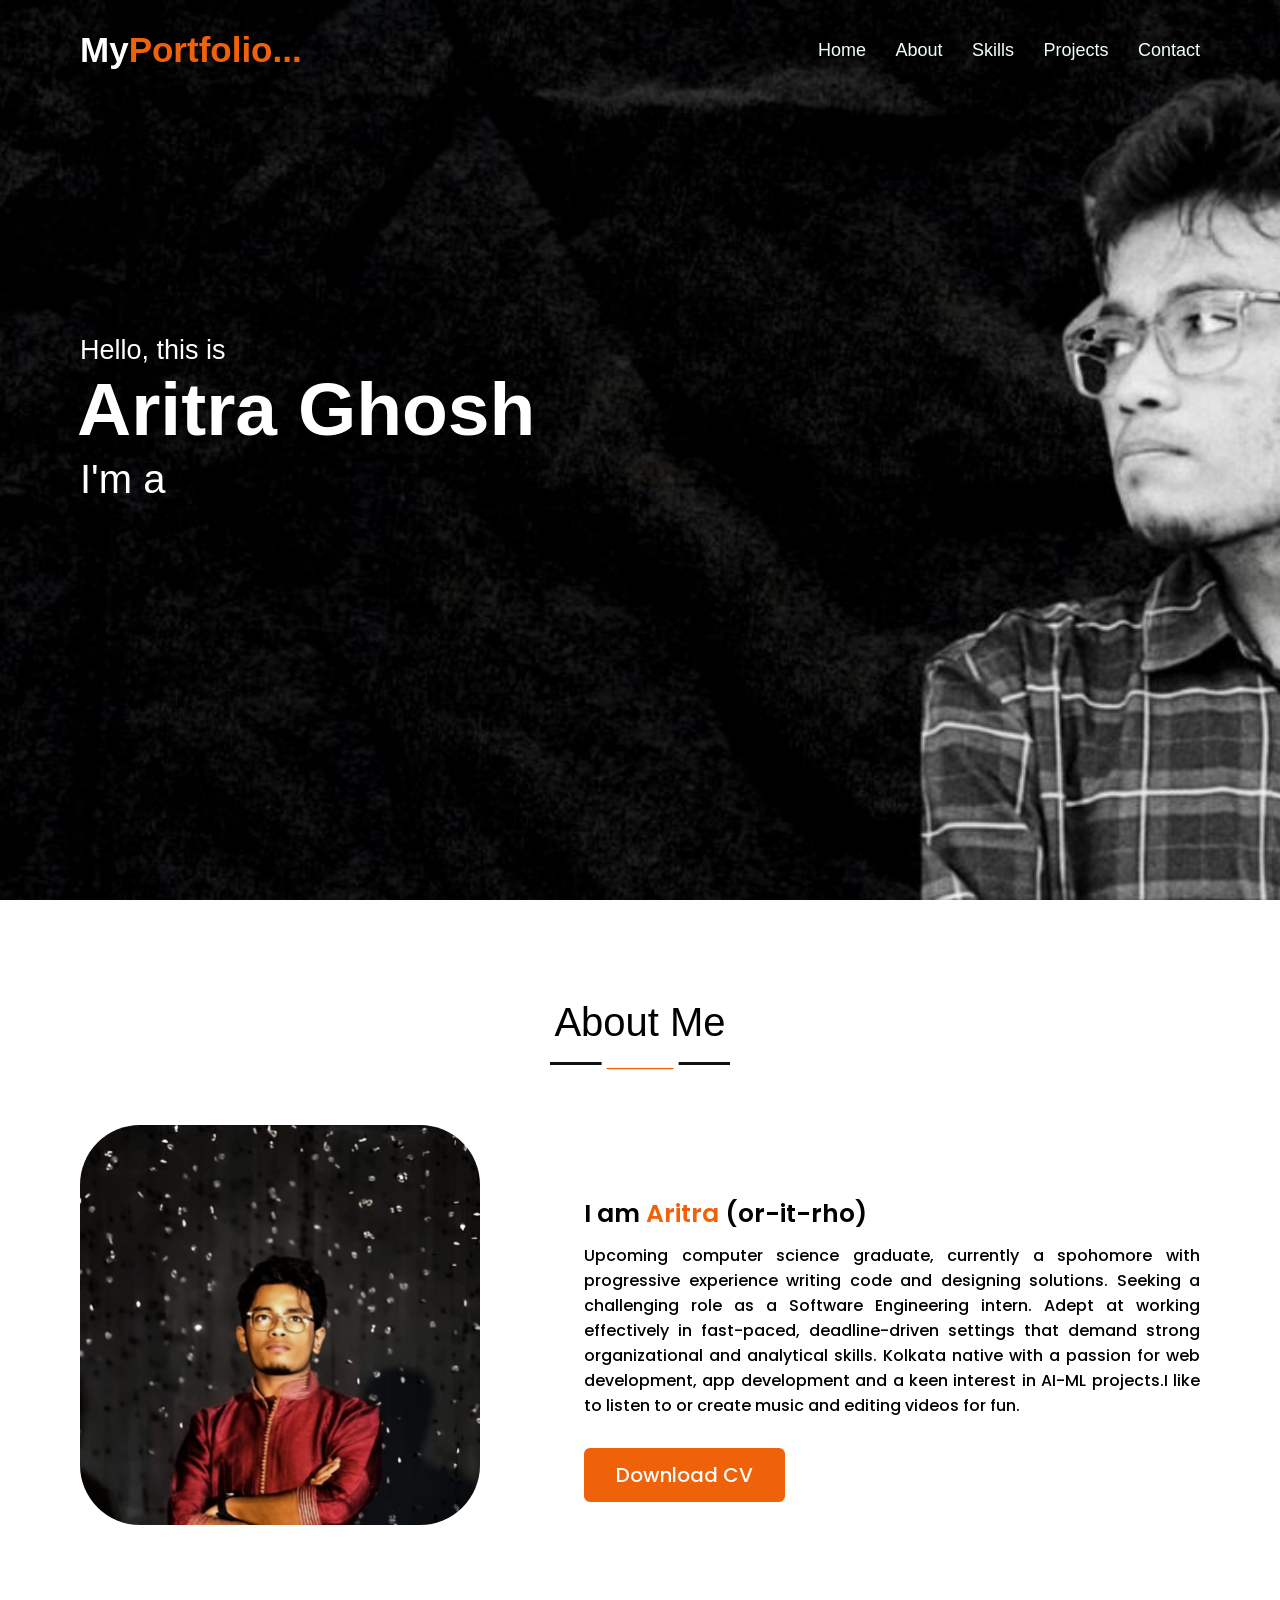
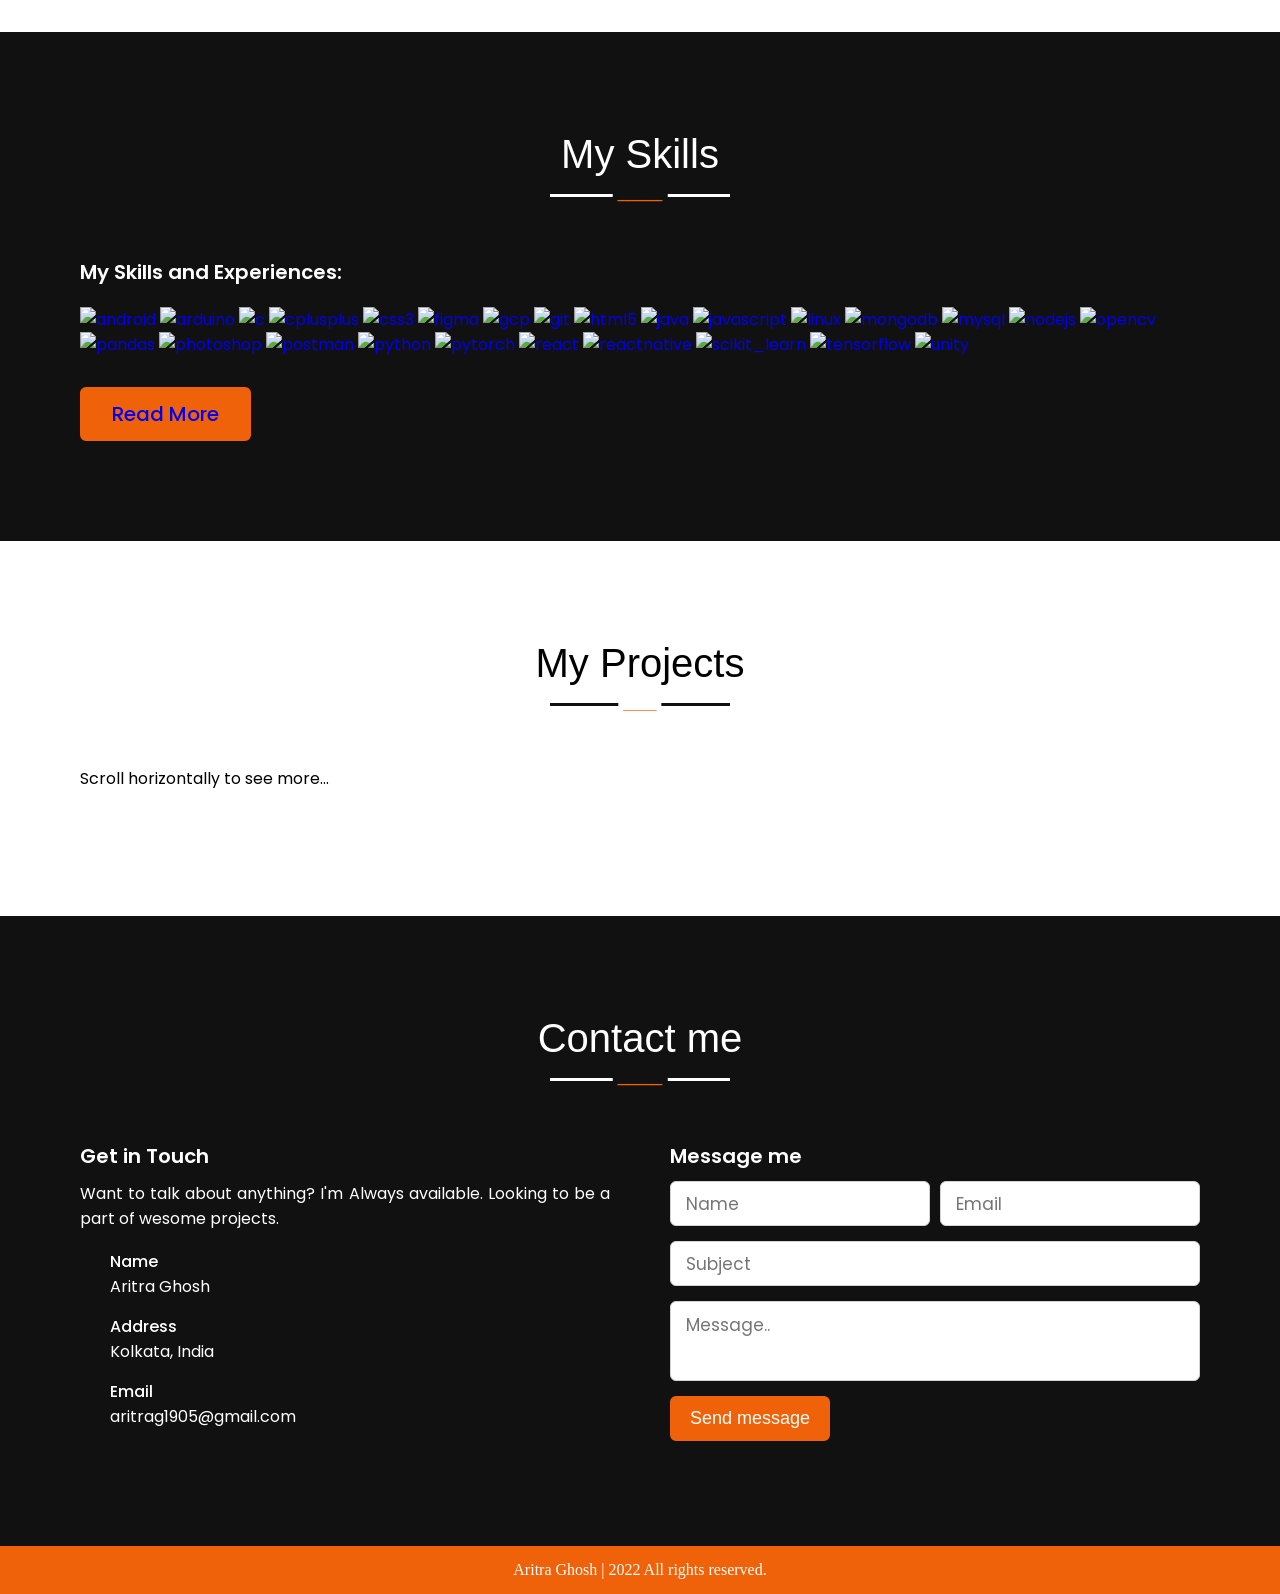
==== commit 1367d31e: "Update index.html" ====
--- a/index.html
+++ b/index.html
@@ -109,7 +109,7 @@
                         <a href="https://unity.com/" target="_blank" rel="noreferrer"> <img src="https://www.vectorlogo.zone/logos/unity3d/unity3d-icon.svg" alt="unity" width="100" height="100"/> </a>
                         </p>
                         <div class="readmore">
-                            <a href="#" style="color: #fff;" >Read More</a>
+                            <a href="#">Read More</a>
                         </div>
                     </div>
                 </div>
--- a/foliostyle.css
+++ b/foliostyle.css
@@ -26,8 +26,7 @@
 }
 .navbar.sticky{
     padding: 15px 0;
-    background: rgb(139,77,10);
-    background: radial-gradient(circle, rgba(139,77,10,1) 0%, rgba(0,0,0,1) 66%);
+    background: rgb(240, 98, 9);
 }
 .navbar .max-width{
     display: flex;
@@ -81,8 +80,7 @@
     position: fixed;
     height: 45px;
     width: 42px;
-    background: rgb(139,77,10);
-    background: radial-gradient(circle, rgba(139,77,10,1) 0%, rgba(0,0,0,1) 66%);
+    background: rgb(240, 98, 9);
     right: 30px;
     bottom: 30px;
     text-align: center;
@@ -196,19 +194,6 @@
 }
 
 /* About Section Styling */
-.about{
-    display: flex;
-    background: url("dark bg.png") no-repeat center;
-    background-size: cover;
-    background-attachment: local;
-    height: 100vh;
-    color:#fff;
-    min-width: 500px;
-    font-family: 'Ubuntu', sans-serif;
-}
-.about .title::after{
-    background: none;
-}
 .about .about-content .left{
     width: 25%;
 }
@@ -303,16 +288,8 @@
     height: 100vh;
 }*/
 .skills{
-    /*color: #fff;
-    background: #111;*/
-    display: flex;
-    background: url("black trinagle bg.png") no-repeat center;
-    background-size: cover;
-    background-attachment: fixed;
-    height: 100vh;
-    color:#fff;
-    min-width: 500px;
-    font-family: 'Ubuntu', sans-serif;
+    color: #fff;
+    background: #111;
 }
 .skills .title::before{
     background: #fff;
@@ -342,19 +319,11 @@
     transition: all 0.3s ease;
 }
 
+
 /* teams section styling */
 
 /* del 2*/
-.teams{
-    display: flex;
-    background: url("dark bg.png") no-repeat center;
-    background-size: cover;
-    background-attachment: local;
-    height: 100vh;
-    color:#fff;
-    min-width: 500px;
-    font-family: 'Ubuntu', sans-serif;
-}
+
 .teams .title::before{
     background: #111;
 }
@@ -362,9 +331,6 @@
     background: #fff;
     font-size: 10px;
     content: "______";
-}
-.teams .carousel{
-    background-color: rgb(61, 61, 61);
 }
 .teams .carousel .card{
     background: rgb(181, 181, 181);
@@ -425,28 +391,18 @@
 
 
 /* contact section styling */
-/*.contact{
-    color: #fff;
-    background: #111;
-}*/
-
+.contact{
+    color: #fff;
+    background: #111;
+}
 .contact .title::before{
     background: #fff;
 }
 .contact .title::after{
-    background: none;
+    background: #111;
     content: "____";
 }
-.contact{
-    display: block;
-    background: url("contactus-background.png") no-repeat center;
-    background-size: cover;
-    background-attachment: fixed;
-    height: 100vh;
-    color:#fff;
-    min-width: 500px;
-    font-family: 'Ubuntu', sans-serif;
-}
+
 /* del 3*/
 
 .contact .contact-content .column{
@@ -544,8 +500,7 @@
 
 /* footer section styling */
 footer{
-    background: rgb(139,77,10);
-    background: radial-gradient(circle, rgba(139,77,10,1) 0%, rgba(0,0,0,1) 66%);
+    background: rgb(240, 98, 9);
     padding: 15px 23px;
     color: #fff;
     text-align: center;
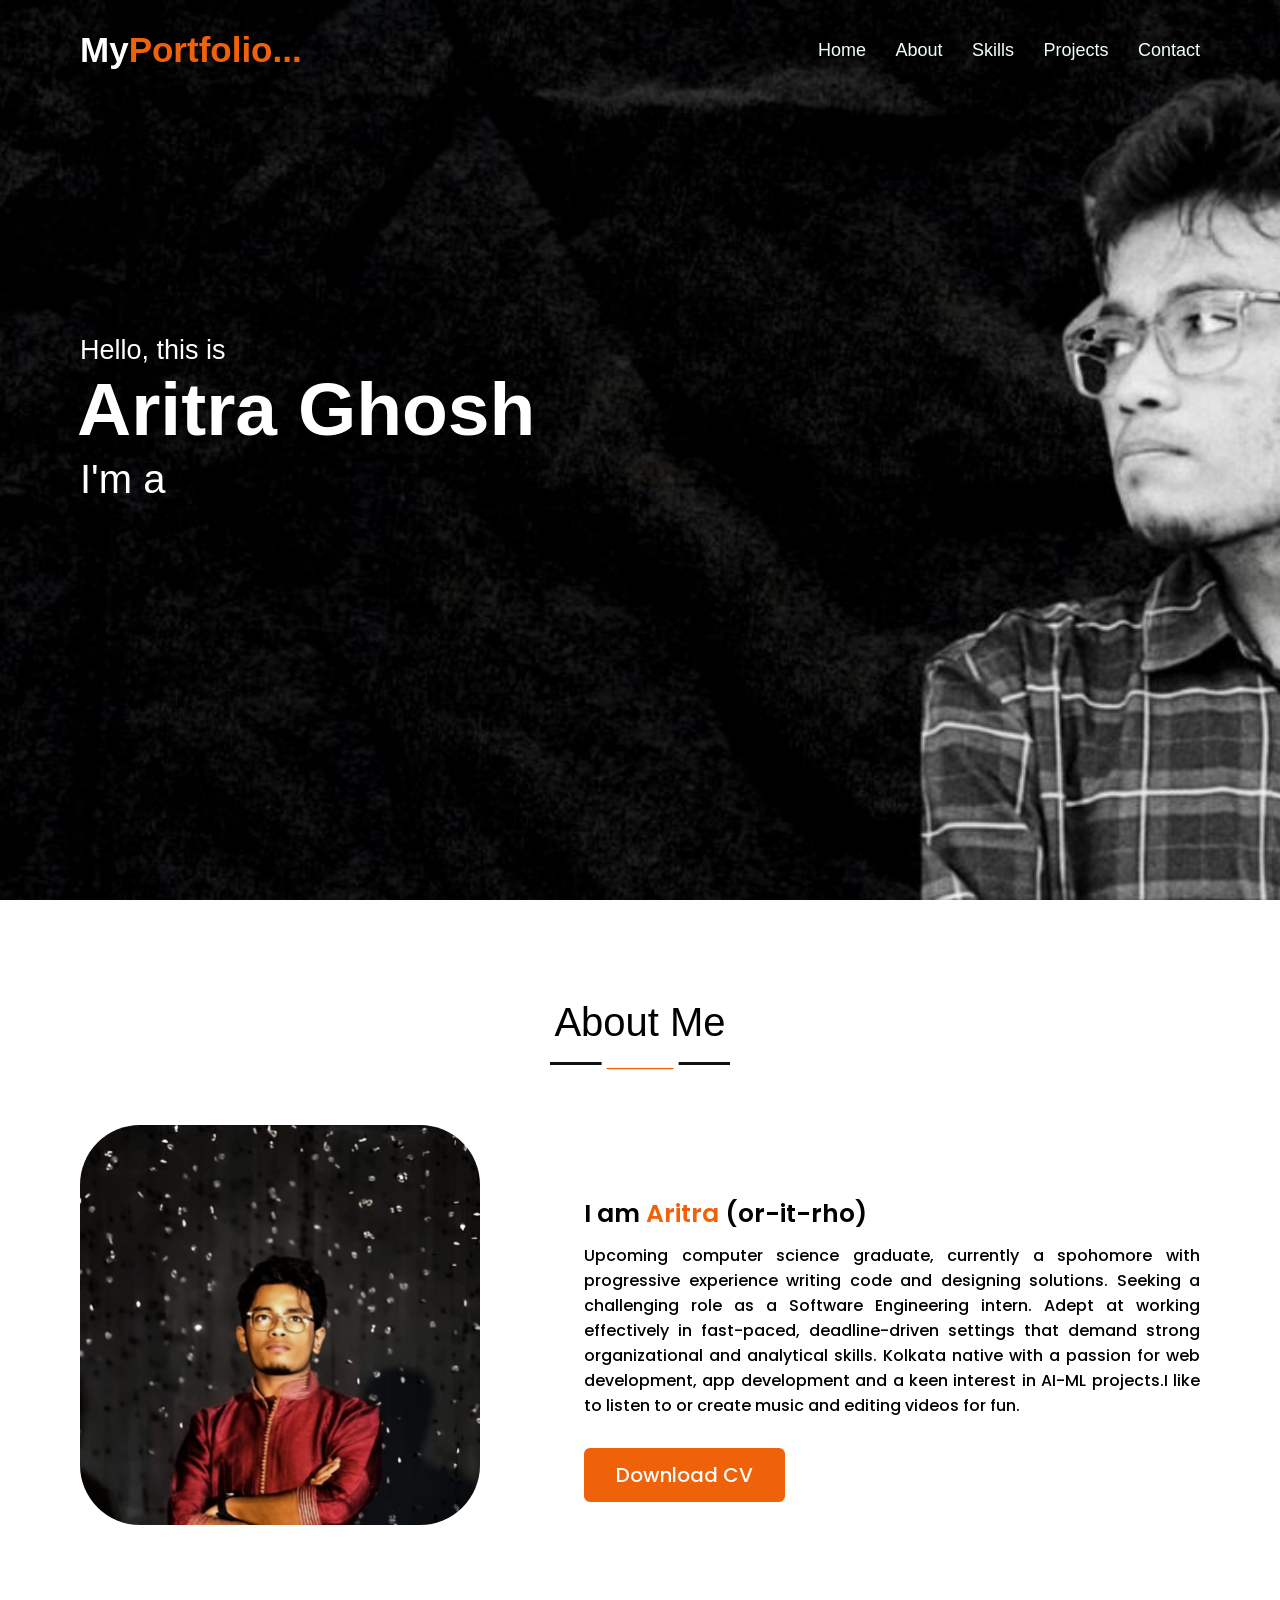
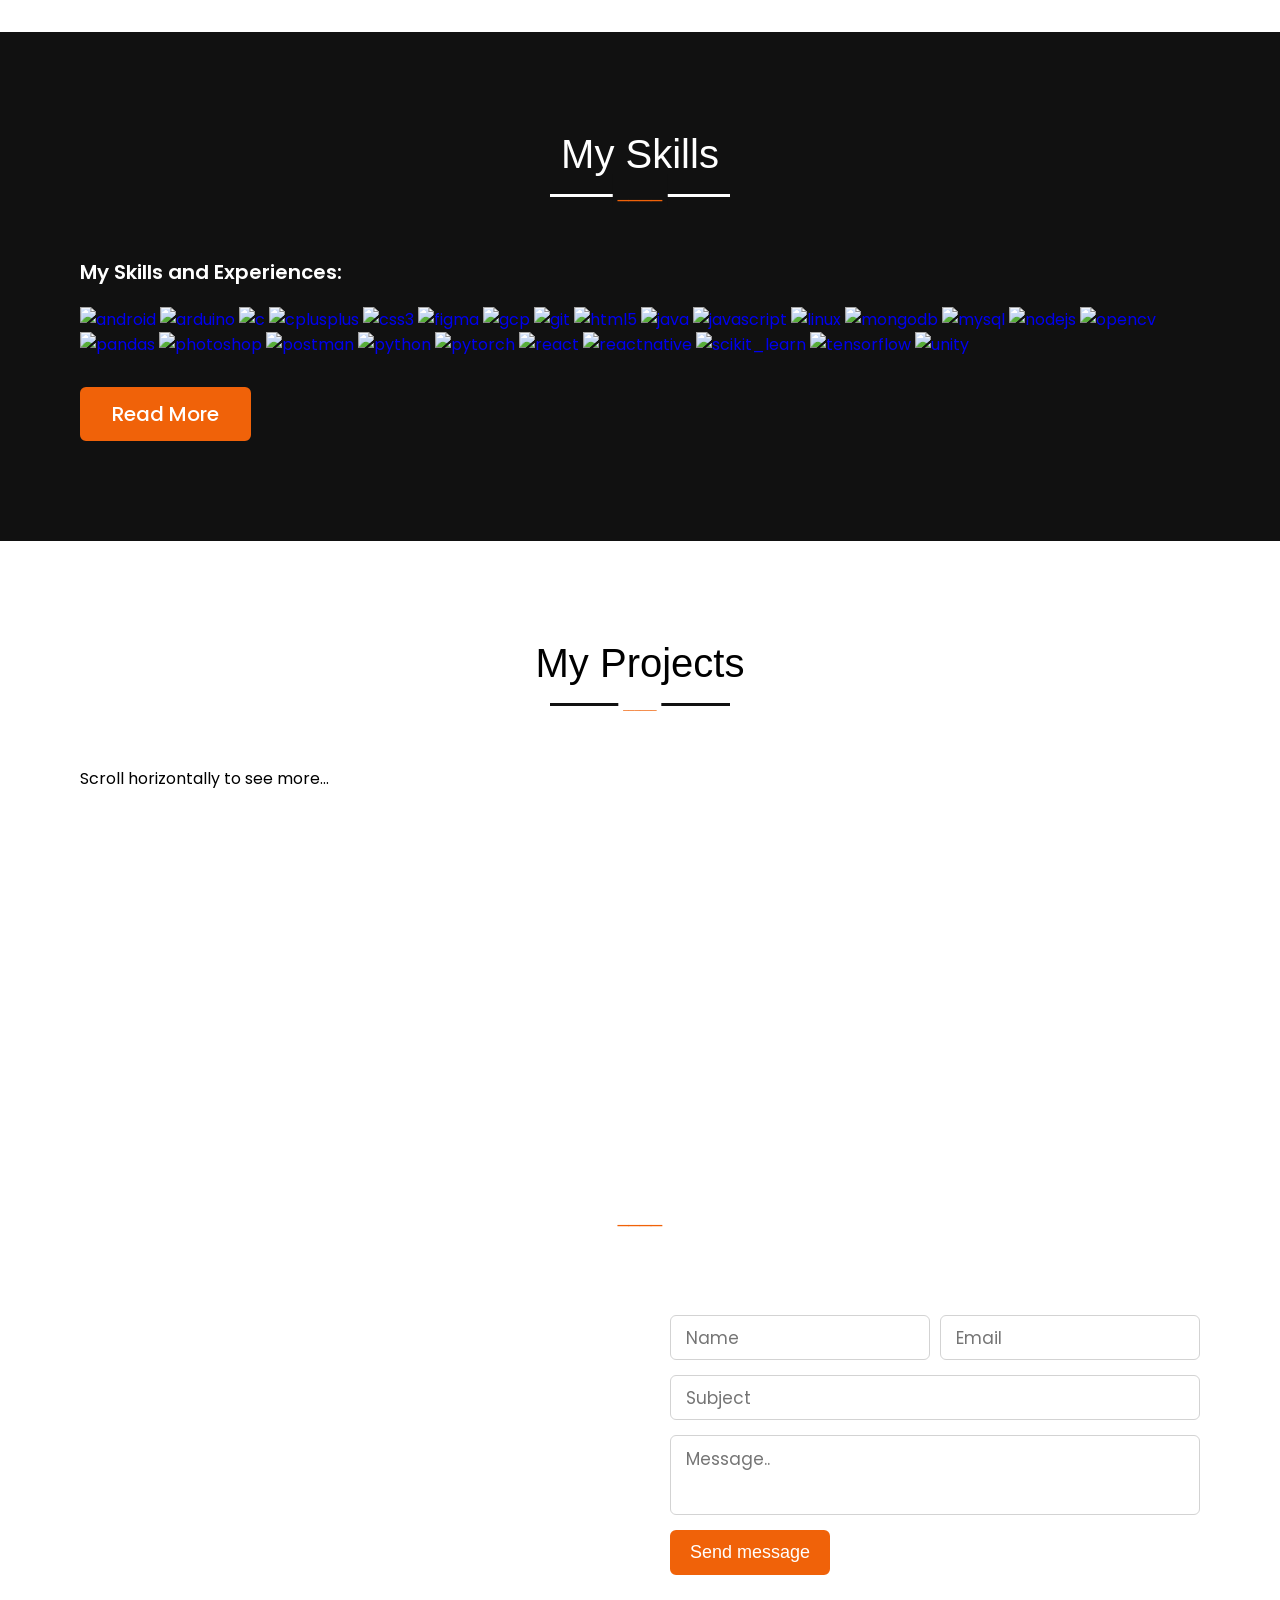
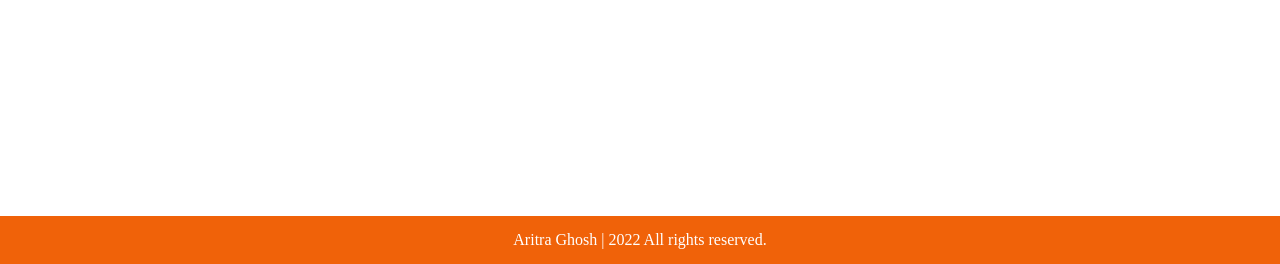
==== commit 306b8834: "Update index.html" ====
--- a/index.html
+++ b/index.html
@@ -109,7 +109,7 @@
                         <a href="https://unity.com/" target="_blank" rel="noreferrer"> <img src="https://www.vectorlogo.zone/logos/unity3d/unity3d-icon.svg" alt="unity" width="100" height="100"/> </a>
                         </p>
                         <div class="readmore">
-                            <a href="#">Read More</a>
+                            <a href="#" style="color: #fff;" >Read More</a>
                         </div>
                     </div>
                 </div>
--- a/foliostyle.css
+++ b/foliostyle.css
@@ -392,14 +392,20 @@
 
 /* contact section styling */
 .contact{
-    color: #fff;
-    background: #111;
+    display: flex;
+    background: url("contactus-background.png") no-repeat center;
+    background-size: cover;
+    background-attachment: fixed;
+    height: 100vh;
+    color:#fff;
+    min-width: 500px;
+    font-family: 'Ubuntu', sans-serif;
 }
 .contact .title::before{
     background: #fff;
 }
 .contact .title::after{
-    background: #111;
+    background: none;
     content: "____";
 }
 
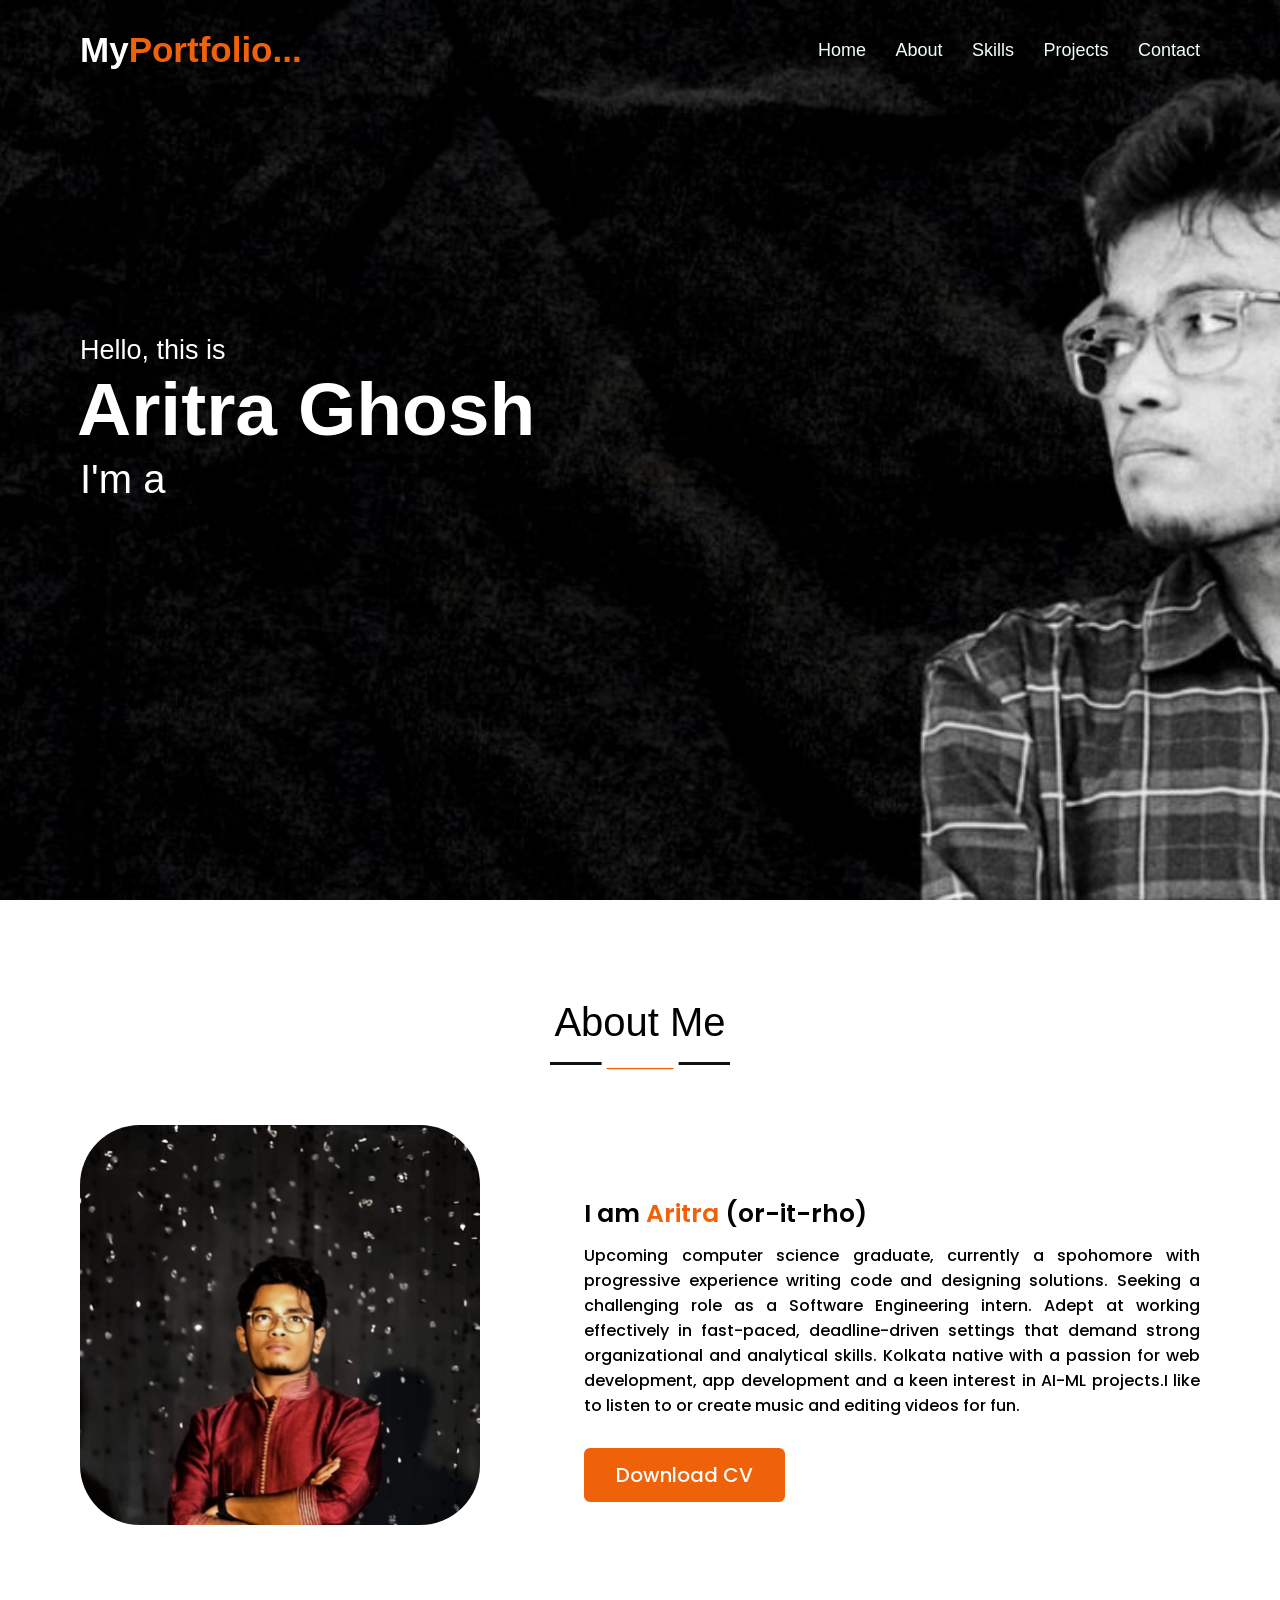
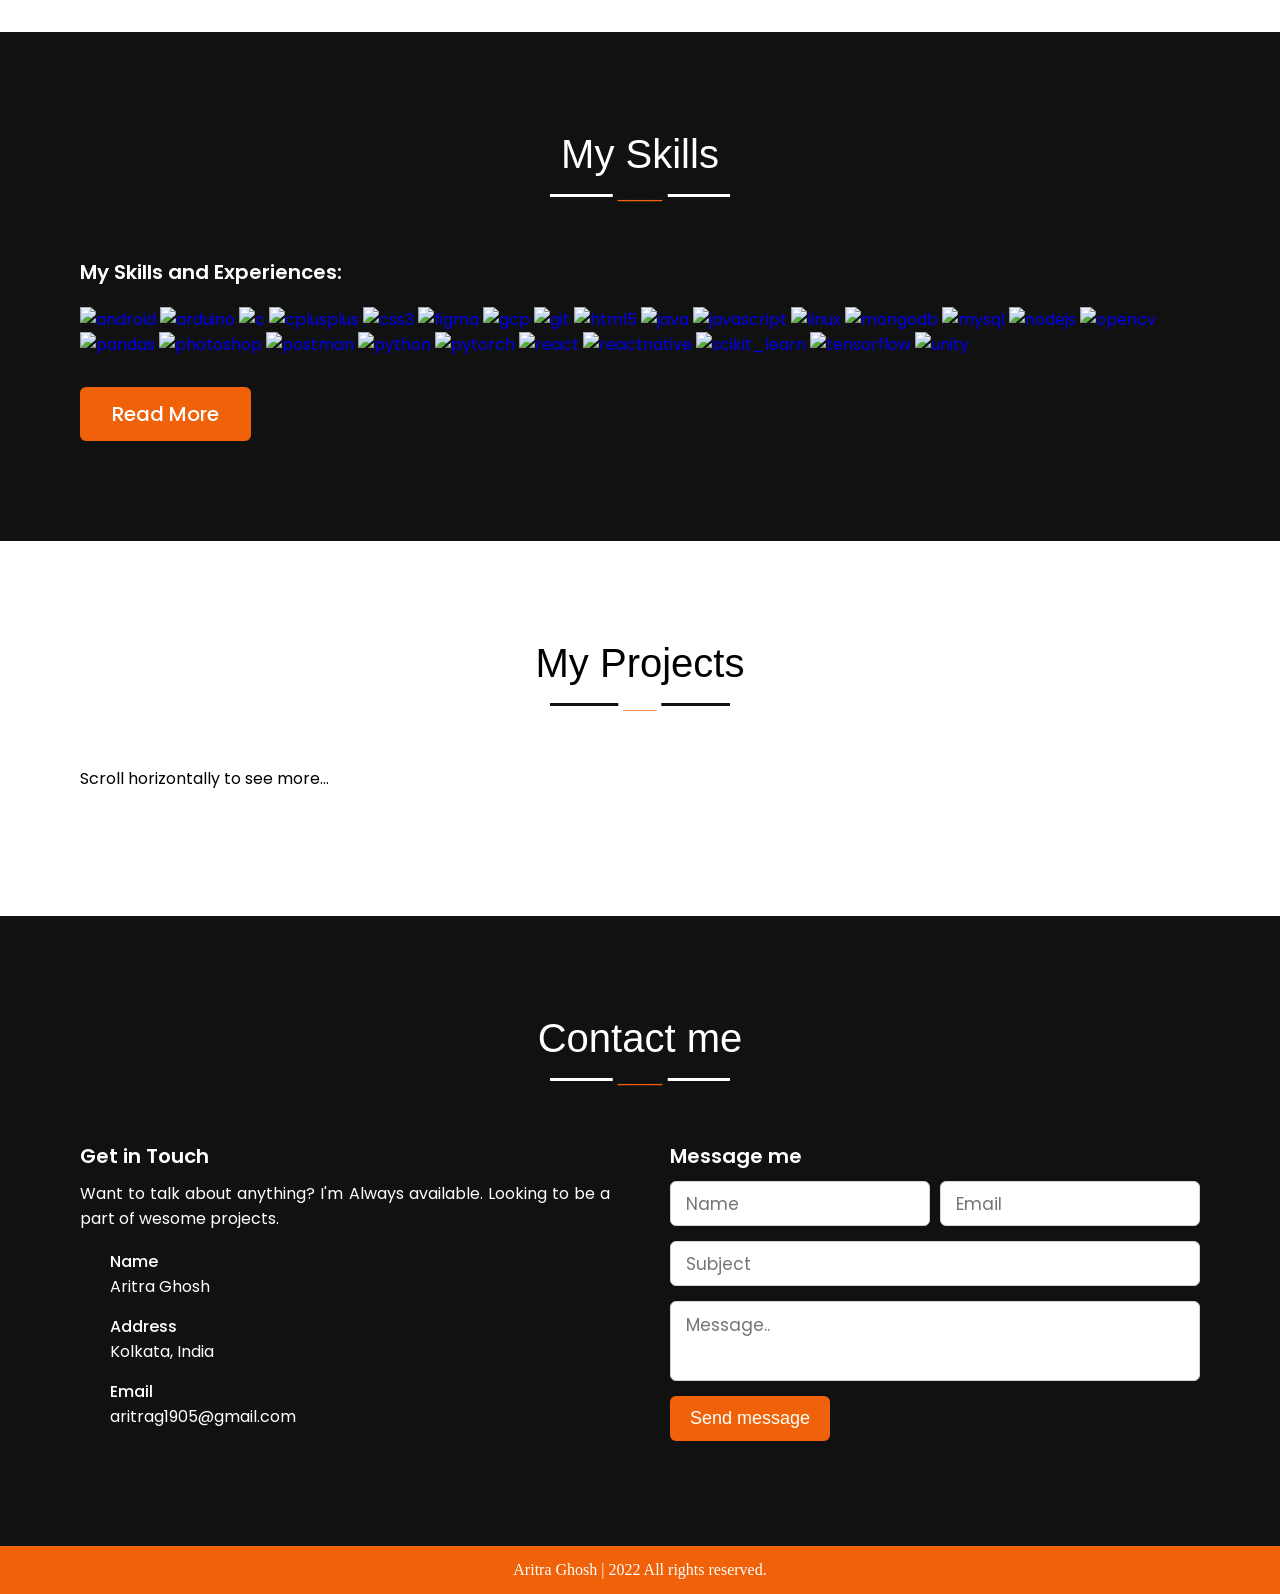
==== commit 807e203d: "Update index.html" ====
--- a/index.html
+++ b/index.html
@@ -128,7 +128,7 @@
                     <!--proj 1-->
                     <div class="card">
                         <div class="box">
-                            <img src="senmeter logo.jpeg" height="50%" width="50%">
+                            <img src="senmeter logo.jpeg">
                             <div class="text">SenMeter</div>
                             <p>A tool that detects depression from your online presence using AI.</p>
                         </div>
@@ -136,7 +136,7 @@
                     <!--proj 2-->
                     <div class="card">
                         <div class="box">
-                            <img src="senmeter logo.jpeg" height="50%" width="50%">
+                            <img src="">
                             <div class="text">Result Predictor</div>
                             <p>Predicting the score of a student based on the number of hours the student studied.</p>
                         </div>
@@ -144,21 +144,21 @@
                     <!--proj 3-->
                     <div class="card">
                         <div class="box">
-                            <img src="senmeter logo.jpeg" height="50%" width="50%">
+                            <img src="">
                             <div class="text">Desktop Gesture Control</div>
                             <p>Control features of your desktop like brightness, volume and cursor using just hand gestures.</p>
                         </div>
                     </div> 
                     <div class="card">
                         <div class="box">
-                            <img src="senmeter logo.jpeg" height="50%" width="50%">
+                            <img src="">
                             <div class="text">Desktop Gesture Control</div>
                             <p>Control features of your desktop like brightness, volume and cursor using just hand gestures.</p>
                         </div>
                     </div>
                     <div class="card">
                         <div class="box">
-                            <img src="senmeter logo.jpeg" height="50%" width="50%">
+                            <img src="">
                             <div class="text">Desktop Gesture Control</div>
                             <p>Control features of your desktop like brightness, volume and cursor using just hand gestures.</p>
                         </div>
--- a/foliostyle.css
+++ b/foliostyle.css
@@ -392,20 +392,14 @@
 
 /* contact section styling */
 .contact{
-    display: flex;
-    background: url("contactus-background.png") no-repeat center;
-    background-size: cover;
-    background-attachment: fixed;
-    height: 100vh;
-    color:#fff;
-    min-width: 500px;
-    font-family: 'Ubuntu', sans-serif;
+    color: #fff;
+    background: #111;
 }
 .contact .title::before{
     background: #fff;
 }
 .contact .title::after{
-    background: none;
+    background: #111;
     content: "____";
 }
 
